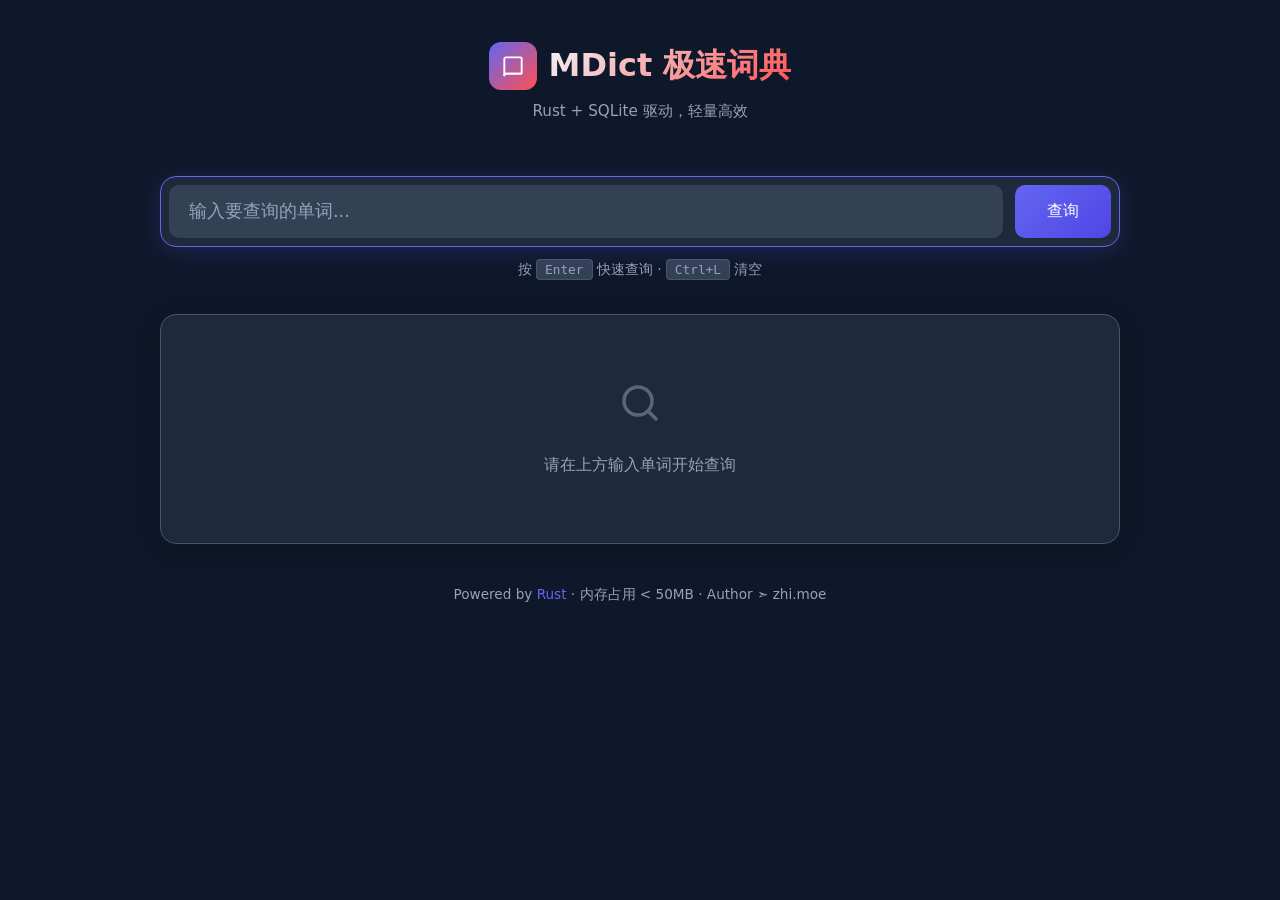
==== crates/mdict-server/resources/static/index.html @ 5cdb529f "refactor: 拆分 workspace，抽离平台无关核心 crate mdict-core - 新增 crates/mdict-core（lib）：mdict 解析、indexing 索引、no" ====
<!DOCTYPE html>
<html lang="zh-CN">
<head>
    <meta charset="UTF-8"/>
    <meta name="viewport" content="width=device-width, initial-scale=1.0"/>
    <meta name="description" content="MDX 极速词典 - Rust + SQLite 驱动，极致轻量高效"/>
    <meta name="theme-color" content="#0f172a"/>
    <script src="jquery.min.js"></script>
    <script src="index.js"></script>
    <link rel="stylesheet" type="text/css" href="index.css"/>
    <link rel="stylesheet" type="text/css" href="lm6.css"/>
    <title>MDict 极速词典</title>
</head>
<body>
    <!-- SVG 图标精灵：用 <use href="#icon-xxx"/> 引用，避免 emoji 跨平台渲染差异 -->
    <svg xmlns="http://www.w3.org/2000/svg" style="display:none" aria-hidden="true">
        <symbol id="icon-book" viewBox="0 0 24 24" fill="none" stroke="currentColor" stroke-width="1.75" stroke-linecap="round" stroke-linejoin="round"><path d="M4 5.5A1.5 1.5 0 0 1 5.5 4H19a1 1 0 0 1 1 1v13a1 1 0 0 1-1 1H5.5A1.5 1.5 0 0 0 4 20.5z"/><path d="M4 20.5A1.5 1.5 0 0 1 5.5 19H20"/></symbol>
        <symbol id="icon-search" viewBox="0 0 24 24" fill="none" stroke="currentColor" stroke-width="1.75" stroke-linecap="round" stroke-linejoin="round"><circle cx="11" cy="11" r="7"/><path d="m20 20-3.5-3.5"/></symbol>
        <symbol id="icon-link" viewBox="0 0 24 24" fill="none" stroke="currentColor" stroke-width="1.75" stroke-linecap="round" stroke-linejoin="round"><path d="M10 13a5 5 0 0 0 7 0l2-2a5 5 0 0 0-7-7l-1 1"/><path d="M14 11a5 5 0 0 0-7 0l-2 2a5 5 0 0 0 7 7l1-1"/></symbol>
        <symbol id="icon-x-circle" viewBox="0 0 24 24" fill="none" stroke="currentColor" stroke-width="1.75" stroke-linecap="round" stroke-linejoin="round"><circle cx="12" cy="12" r="9"/><path d="m9 9 6 6"/><path d="m15 9-6 6"/></symbol>
        <symbol id="icon-clock" viewBox="0 0 24 24" fill="none" stroke="currentColor" stroke-width="1.75" stroke-linecap="round" stroke-linejoin="round"><circle cx="12" cy="12" r="9"/><path d="M12 8v4l2.5 2"/></symbol>
        <symbol id="icon-filter" viewBox="0 0 24 24" fill="none" stroke="currentColor" stroke-width="1.75" stroke-linecap="round" stroke-linejoin="round"><path d="M3 5h18l-7 8v5l-4 2v-7z"/></symbol>
        <symbol id="icon-check" viewBox="0 0 24 24" fill="none" stroke="currentColor" stroke-width="2" stroke-linecap="round" stroke-linejoin="round"><path d="m20 6-11 11-5-5"/></symbol>
    </svg>

    <div class="container">
        <header>
            <div class="logo">
                <div class="logo-icon"><svg class="icon"><use href="#icon-book"/></svg></div>
                <h1>MDict 极速词典</h1>
            </div>
            <p class="subtitle">Rust + SQLite 驱动，轻量高效</p>
        </header>

        <div class="search-container">
            <div class="search-box" id="search-wrapper">
                <input
                    type="text"
                    id="word"
                    name="word"
                    class="search-input"
                    placeholder="输入要查询的单词..."
                    autocomplete="off"
                />
                <button id="lucky-btn" class="search-btn">查询</button>
                <ul id="suggestions"></ul>
            </div>
            <p class="hint">按 <kbd>Enter</kbd> 快速查询 · <kbd>Ctrl+L</kbd> 清空</p>
        </div>

        <div class="result-card">
            <button id="share-btn" class="share-btn" title="复制分享链接" style="display: none;"><svg class="icon"><use href="#icon-link"/></svg> 分享</button>
            <div id="mdx-resp" class="lm6">
                <div class="empty-state">
                    <div class="empty-state-icon"><svg class="icon"><use href="#icon-search"/></svg></div>
                    <p>请在上方输入单词开始查询</p>
                </div>
            </div>
        </div>

        <footer>
            <p>Powered by <span>Rust</span> · 内存占用 &lt; 50MB · Author ➣ zhi.moe</p>
        </footer>
    </div>
</body>
</html>
---- crates/mdict-server/resources/static/index.css ----
/* MDX 极速词典 - 暗色主题 */

:root {
    --primary: #6366f1;
    --primary-dark: #4f46e5;
    --bg: #0f172a;
    --bg-card: #1e293b;
    --bg-input: #334155;
    --text: #f1f5f9;
    --text-muted: #94a3b8;
    --border: #475569;
    --accent: #ff5050;
}

* {
    margin: 0;
    padding: 0;
    box-sizing: border-box;
}

/* 内联 SVG 图标基线样式 */
.icon {
    display: inline-block;
    width: 1.2em;
    height: 1.2em;
    vertical-align: -0.15em;
    fill: none;
    stroke: currentColor;
    stroke-width: 1.75;
    stroke-linecap: round;
    stroke-linejoin: round;
    pointer-events: none;
}

body {
    font-family: -apple-system, BlinkMacSystemFont, 'PingFang SC', 'Hiragino Sans GB', 'Microsoft YaHei', 'Noto Sans SC', system-ui, sans-serif;
    background: var(--bg);
    color: var(--text);
    min-height: 100vh;
    line-height: 1.6;
}

.container {
    max-width: 1000px;
    margin: 0 auto;
    padding: 40px 20px;
}

/* Header */
header {
    text-align: center;
    margin-bottom: 40px;
}

.logo {
    display: inline-flex;
    align-items: center;
    gap: 12px;
    margin-bottom: 8px;
}

.logo-icon {
    width: 48px;
    height: 48px;
    background: linear-gradient(135deg, var(--primary), var(--accent));
    border-radius: 12px;
    display: flex;
    align-items: center;
    justify-content: center;
    color: #fff;
}

.logo-icon .icon {
    width: 26px;
    height: 26px;
}

h1 {
    font-size: 2rem;
    font-weight: 600;
    background: linear-gradient(135deg, var(--text), var(--accent));
    -webkit-background-clip: text;
    -webkit-text-fill-color: transparent;
    background-clip: text;
}

.subtitle {
    color: var(--text-muted);
    font-size: 0.95rem;
}

/* Search Box */
.search-container {
    position: sticky;
    top: 0;
    z-index: 50;
    background: var(--bg);
    padding: 12px 0 6px;
    margin-bottom: 28px;
}

.search-box {
    display: flex;
    gap: 12px;
    background: var(--bg-card);
    padding: 8px;
    border-radius: 16px;
    border: 1px solid var(--border);
    box-shadow: 0 4px 24px rgba(0, 0, 0, 0.3);
    transition: border-color 0.2s, box-shadow 0.2s;
    position: relative;
    flex-wrap: wrap;
}

.search-box:focus-within {
    border-color: var(--primary);
    box-shadow: 0 4px 24px rgba(99, 102, 241, 0.2);
}

.search-input {
    flex: 1;
    min-width: 200px;
    background: var(--bg-input);
    border: none;
    padding: 16px 20px;
    font-size: 1.1rem;
    color: var(--text);
    border-radius: 10px;
    outline: none;
    font-family: inherit;
}

.search-input::placeholder {
    color: var(--text-muted);
}

.search-btn {
    background: linear-gradient(135deg, var(--primary), var(--primary-dark));
    color: white;
    border: none;
    padding: 16px 32px;
    font-size: 1rem;
    font-weight: 500;
    border-radius: 10px;
    cursor: pointer;
    transition: transform 0.15s, box-shadow 0.15s;
    font-family: inherit;
}

.search-btn:hover {
    transform: translateY(-2px);
    box-shadow: 0 4px 16px rgba(99, 102, 241, 0.4);
}

.search-btn:active {
    transform: translateY(0);
}

/* Keyboard hint */
.hint {
    text-align: center;
    color: var(--text-muted);
    font-size: 0.85rem;
    margin-top: 12px;
}

kbd {
    background: var(--bg-input);
    padding: 2px 8px;
    border-radius: 4px;
    font-size: 0.8rem;
    border: 1px solid var(--border);
}

/* Suggestions Dropdown */
#suggestions {
    position: absolute;
    top: 100%;
    left: 8px;
    right: 8px;
    margin: 8px 0 0 0;
    padding: 8px 0;
    list-style: none;
    background: var(--bg-card);
    border: 1px solid var(--border);
    border-radius: 12px;
    box-shadow: 0 8px 32px rgba(0, 0, 0, 0.4);
    max-height: 300px;
    overflow-y: auto;
    z-index: 1000;
    display: none;
}

#suggestions li {
    padding: 12px 20px;
    cursor: pointer;
    font-size: 0.95rem;
    color: var(--text);
    transition: background 0.15s, color 0.15s;
    border-left: 3px solid transparent;
}

#suggestions li:hover,
#suggestions li.selected {
    background: var(--bg-input);
    color: var(--accent);
    border-left-color: var(--primary);
}

/* Custom Scrollbar */
#suggestions::-webkit-scrollbar {
    width: 6px;
}

#suggestions::-webkit-scrollbar-track {
    background: var(--bg-card);
}

#suggestions::-webkit-scrollbar-thumb {
    background: var(--border);
    border-radius: 3px;
}

/* Result Card */
.result-card {
    position: relative;
    background: var(--bg-card);
    border-radius: 16px;
    border: 1px solid var(--border);
    overflow: hidden;
    box-shadow: 0 4px 24px rgba(0, 0, 0, 0.2);
}

.share-btn {
    position: absolute;
    top: 12px;
    right: 12px;
    z-index: 10;
    background: rgba(30, 41, 59, 0.85);
    border: 1px solid var(--border);
    color: var(--text-muted);
    padding: 6px 14px;
    border-radius: 8px;
    font-size: 0.85rem;
    cursor: pointer;
    transition: all 0.15s;
    font-family: inherit;
    backdrop-filter: blur(8px);
    -webkit-backdrop-filter: blur(8px);
}

.share-btn .icon {
    width: 14px;
    height: 14px;
    vertical-align: -2px;
    margin-right: 4px;
}

.share-btn:hover {
    background: var(--bg-input);
    color: var(--accent);
    border-color: var(--accent);
}

#mdx-resp {
    padding: 24px;
    min-height: 200px;
    font-size: 1rem;
    line-height: 1.8;
}

/* =============================================
   Aggregated Dictionary Cards
   ============================================= */
#mdx-resp .mdict-aggregate {
    display: flex;
    flex-direction: column;
    gap: 14px;
}

#mdx-resp .mdict-aggregate-meta {
    display: flex;
    align-items: center;
    flex-wrap: wrap;
    gap: 8px;
    color: var(--text-muted);
    font-size: 0.95rem;
    margin-bottom: 2px;
    position: sticky;
    top: 64px;
    z-index: 40;
    background: var(--bg-card);
    padding: 8px 0;
    border-radius: 8px;
}

#mdx-resp .mdict-agg-hit {
    padding: 2px 10px;
    border-radius: 999px;
    border: 1px solid rgba(99, 102, 241, 0.45);
    background: rgba(99, 102, 241, 0.14);
    color: #c7d2fe;
}

#mdx-resp .mdict-agg-dot {
    opacity: 0.6;
}

#mdx-resp .mdict-agg-label {
    color: var(--text-muted);
}

#mdx-resp .mdict-query-word {
    color: #ffb4b4;
    background: rgba(255, 80, 80, 0.22);
    border: 1px solid rgba(255, 80, 80, 0.3);
    padding: 1px 8px;
    border-radius: 8px;
}

#mdx-resp .mdict-dict-section {
    border: 1px solid rgba(148, 163, 184, 0.32);
    border-radius: 14px;
    background: linear-gradient(180deg, rgba(30, 41, 59, 0.92), rgba(15, 23, 42, 0.9));
    box-shadow: 0 8px 28px rgba(2, 6, 23, 0.35);
    overflow: hidden;
    transition: transform 0.16s ease, box-shadow 0.16s ease, border-color 0.16s ease;
}

#mdx-resp .mdict-dict-section:hover {
    transform: translateY(-1px);
    border-color: rgba(99, 102, 241, 0.46);
    box-shadow: 0 12px 30px rgba(2, 6, 23, 0.42);
}

#mdx-resp .mdict-dict-head {
    display: flex;
    align-items: center;
    justify-content: space-between;
    gap: 10px;
    padding: 12px 14px;
    border-bottom: 1px solid rgba(148, 163, 184, 0.25);
    background: linear-gradient(135deg, rgba(51, 65, 85, 0.8), rgba(30, 41, 59, 0.7));
    cursor: pointer;
    user-select: none;
    transition: background 0.15s;
}

#mdx-resp .mdict-dict-head:hover {
    background: linear-gradient(135deg, rgba(61, 75, 95, 0.85), rgba(40, 51, 69, 0.75));
}

#mdx-resp .mdict-dict-title {
    display: inline-flex;
    align-items: center;
    gap: 10px;
    min-width: 0;
}

#mdx-resp .mdict-dict-index {
    width: 24px;
    height: 24px;
    border-radius: 50%;
    display: inline-flex;
    align-items: center;
    justify-content: center;
    font-size: 0.78rem;
    font-weight: 700;
    color: #c7d2fe;
    background: rgba(99, 102, 241, 0.24);
    border: 1px solid rgba(99, 102, 241, 0.45);
    flex-shrink: 0;
}

#mdx-resp .mdict-dict-name {
    font-size: 1.02rem;
    font-weight: 600;
    color: #f8fafc;
    white-space: nowrap;
    overflow: hidden;
    text-overflow: ellipsis;
}

#mdx-resp .mdict-dict-id {
    display: none; /* 调试信息，默认隐藏；?debug 时通过 .show-dict-id 重新打开 */
    font-size: 0.76rem;
    color: #94a3b8;
    font-family: ui-monospace, SFMono-Regular, Menlo, Monaco, Consolas, "Liberation Mono", monospace;
    letter-spacing: 0.01em;
    user-select: text;
    background: rgba(15, 23, 42, 0.45);
    border: 1px solid rgba(148, 163, 184, 0.25);
    border-radius: 999px;
    padding: 2px 8px;
}

#mdx-resp.show-dict-id .mdict-dict-id {
    display: inline-block;
}

#mdx-resp .mdict-dict-body {
    padding: 12px 14px;
    max-height: 20000px;
    overflow: hidden;
    opacity: 1;
    transition: max-height 0.35s ease, opacity 0.2s ease, padding 0.25s ease;
}

/* Collapse/expand toggle arrow */
#mdx-resp .mdict-dict-toggle {
    width: 20px;
    height: 20px;
    display: inline-flex;
    align-items: center;
    justify-content: center;
    flex-shrink: 0;
    font-size: 0.7rem;
    color: #94a3b8;
    transition: transform 0.2s ease;
    margin-left: auto;
}

/* Collapsed state */
#mdx-resp .mdict-dict-section.collapsed .mdict-dict-body {
    max-height: 0;
    opacity: 0;
    padding-top: 0;
    padding-bottom: 0;
    pointer-events: none;
}

#mdx-resp .mdict-dict-section.collapsed .mdict-dict-head {
    border-bottom-color: transparent;
}

#mdx-resp .mdict-dict-section.collapsed .mdict-dict-toggle {
    transform: rotate(-90deg);
}

/* =============================================
   Dictionary Navigation Bar
   ============================================= */
#mdx-resp .mdict-dict-nav {
    display: flex;
    flex-wrap: wrap;
    gap: 6px;
    margin-left: auto;
}

#mdx-resp .mdict-dict-nav-pill {
    padding: 2px 10px;
    border-radius: 999px;
    border: 1px solid var(--border);
    background: transparent;
    color: var(--text-muted);
    font-size: 0.8rem;
    cursor: pointer;
    transition: all 0.15s;
    white-space: nowrap;
}

#mdx-resp .mdict-dict-nav-pill:hover {
    border-color: var(--primary);
    color: var(--primary);
    background: rgba(99, 102, 241, 0.1);
}

#mdx-resp .mdict-dict-nav-pill.active {
    border-color: var(--primary);
    color: #c7d2fe;
    background: rgba(99, 102, 241, 0.22);
}

/* Expand all / Collapse all button */
#mdx-resp .mdict-toggle-all {
    padding: 2px 10px;
    border-radius: 999px;
    border: 1px solid var(--border);
    background: transparent;
    color: var(--text-muted);
    font-size: 0.8rem;
    cursor: pointer;
    transition: all 0.15s;
    white-space: nowrap;
    margin-left: 4px;
}

#mdx-resp .mdict-toggle-all:hover {
    border-color: var(--accent);
    color: var(--accent);
}

/* Empty state */
.empty-state {
    text-align: center;
    color: var(--text-muted);
    padding: 40px 20px;
}

.empty-state-icon {
    margin-bottom: 16px;
    opacity: 0.5;
}

.empty-state-icon .icon {
    width: 48px;
    height: 48px;
}

/* =============================================
   Dictionary Filter Panel
   ============================================= */
.dict-filter-panel {
    position: relative;
    margin-top: 10px;
    text-align: right;
}

.dict-filter-toggle {
    background: transparent;
    border: 1px solid var(--border);
    color: var(--text-muted);
    border-radius: 999px;
    padding: 4px 14px;
    font-size: 0.82rem;
    cursor: pointer;
    transition: all 0.15s;
}

.dict-filter-toggle .icon,
.history-header .icon {
    width: 14px;
    height: 14px;
    vertical-align: -2px;
    margin-right: 4px;
}

.dict-filter-toggle:hover {
    border-color: var(--primary);
    color: var(--primary);
}

/* Filter active state — accent glow when filter is applied */
.dict-filter-toggle.dict-filter-active {
    border-color: var(--primary);
    color: var(--primary);
    background: rgba(99, 102, 241, 0.12);
    box-shadow: 0 0 8px rgba(99, 102, 241, 0.2);
}

.dict-filter-body {
    position: absolute;
    right: 0;
    top: calc(100% + 6px);
    background: var(--bg-card);
    border: 1px solid var(--border);
    border-radius: 10px;
    padding: 10px 14px;
    min-width: 200px;
    max-width: 320px;
    max-height: 300px;
    overflow-y: auto;
    z-index: 100;
    box-shadow: 0 4px 20px rgba(0, 0, 0, 0.4);
    text-align: left;
}

.dict-filter-ctrl {
    display: flex;
    gap: 8px;
    margin-bottom: 8px;
    padding-bottom: 8px;
    border-bottom: 1px solid var(--border);
}

.dict-filter-ctrl-btn {
    background: transparent;
    border: 1px solid var(--border);
    color: var(--text-muted);
    border-radius: 6px;
    padding: 2px 10px;
    font-size: 0.78rem;
    cursor: pointer;
    transition: all 0.15s;
}

.dict-filter-ctrl-btn:hover {
    border-color: var(--primary);
    color: var(--primary);
}

.dict-filter-item {
    display: flex;
    align-items: center;
    gap: 8px;
    padding: 4px 0;
    font-size: 0.85rem;
    color: var(--text);
    cursor: pointer;
    white-space: nowrap;
    overflow: hidden;
    text-overflow: ellipsis;
}

.dict-filter-item input[type="checkbox"] {
    accent-color: var(--primary);
    width: 15px;
    height: 15px;
    flex-shrink: 0;
    cursor: pointer;
}

/* Footer */
footer {
    text-align: center;
    margin-top: 40px;
    color: var(--text-muted);
    font-size: 0.85rem;
}

footer span {
    color: var(--primary);
}

/* Responsive */
@media (max-width: 600px) {
    .search-box {
        flex-direction: column;
    }

    .search-btn {
        width: 100%;
    }

    h1 {
        font-size: 1.5rem;
    }

    .container {
        padding: 20px 15px;
    }

    #mdx-resp .mdict-dict-head {
        align-items: flex-start;
        flex-direction: column;
    }

    #mdx-resp .mdict-dict-head .mdict-dict-toggle {
        position: absolute;
        top: 12px;
        right: 12px;
    }

    #mdx-resp .mdict-dict-head {
        position: relative;
    }

    #mdx-resp .mdict-dict-id {
        font-size: 0.72rem;
    }

    #mdx-resp .mdict-dict-nav {
        gap: 4px;
        overflow-x: auto;
        flex-wrap: nowrap;
        -webkit-overflow-scrolling: touch;
        scrollbar-width: none;
    }

    #mdx-resp .mdict-dict-nav::-webkit-scrollbar {
        display: none;
    }

    .dict-filter-body {
        left: 0;
        right: 0;
        max-width: none;
    }
}

/* =============================================
   Dictionary Content Styles (Dark Theme)
   ============================================= */

/* Override lm6.css styles for dark theme */
#mdx-resp .entry {
    color: var(--text);
}

#mdx-resp .hyphenation {
    color: var(--accent);
}

#mdx-resp .pron {
    color: #7dd3fc;
}

#mdx-resp .pos {
    color: #a78bfa;
}

#mdx-resp .sensenum {
    color: #f87171;
}

#mdx-resp .def {
    color: var(--text);
}

#mdx-resp .defcn {
    color: #67e8f9;
}

#mdx-resp .example {
    color: var(--text-muted);
}

#mdx-resp .example exaen {
    color: #38bdf8;
}

#mdx-resp .gram {
    color: #fb923c;
}

#mdx-resp .etymsense {
    color: #34d399;
}

#mdx-resp .colloc {
    color: #60a5fa;
}

#mdx-resp .lexunit {
    color: #818cf8;
}

#mdx-resp .registerlab {
    color: #f472b6;
}

#mdx-resp .heading {
    color: var(--text);
    background: var(--bg-input);
}

#mdx-resp .collobox,
#mdx-resp .thesbox,
#mdx-resp .usagebox,
#mdx-resp .grambox,
#mdx-resp .f2nbox {
    background: var(--bg-input);
    border-color: var(--border);
}

#mdx-resp .section {
    background: var(--bg-card);
}

#mdx-resp a {
    color: var(--primary);
}

#mdx-resp a:hover {
    color: var(--accent);
}

/* Verb tables */
#mdx-resp .verbtable td {
    color: var(--text);
    border-color: var(--border);
}

/* Links and cross-references */
#mdx-resp .syn,
#mdx-resp .opp,
#mdx-resp .relatedwd,
#mdx-resp .reflex {
    color: #7dd3fc;
}

/* Speaker icons */
#mdx-resp img[src*="spkr"] {
    filter: brightness(1.5);
}

/* =============================================
   Loading Animation
   ============================================= */
.loading-state {
    display: flex;
    flex-direction: column;
    align-items: center;
    justify-content: center;
    padding: 60px 20px;
    color: var(--text-muted);
}

.loading-spinner {
    width: 40px;
    height: 40px;
    border: 4px solid var(--border);
    border-top-color: var(--primary);
    border-radius: 50%;
    animation: spin 0.8s linear infinite;
    margin-bottom: 16px;
}

@keyframes spin {
    to {
        transform: rotate(360deg);
    }
}

.loading-state p {
    font-size: 0.95rem;
}

/* Error State */
.error-state {
    color: #f87171;
}

.error-state .empty-state-icon {
    opacity: 0.7;
}

/* =============================================
   History Dropdown
   ============================================= */
.history-dropdown {
    position: absolute;
    top: 100%;
    left: 8px;
    right: 8px;
    margin: 8px 0 0 0;
    background: var(--bg-card);
    border: 1px solid var(--border);
    border-radius: 12px;
    box-shadow: 0 8px 32px rgba(0, 0, 0, 0.4);
    z-index: 1000;
    overflow: hidden;
}

.history-header {
    display: flex;
    justify-content: space-between;
    align-items: center;
    padding: 12px 16px;
    border-bottom: 1px solid var(--border);
    font-size: 0.85rem;
    color: var(--text-muted);
}

.clear-history-btn {
    background: transparent;
    border: 1px solid var(--border);
    color: var(--text-muted);
    padding: 4px 12px;
    border-radius: 6px;
    font-size: 0.75rem;
    cursor: pointer;
    transition: all 0.15s;
}

.clear-history-btn:hover {
    background: var(--bg-input);
    color: var(--text);
    border-color: var(--primary);
}

#history-list {
    list-style: none;
    padding: 8px 0;
    margin: 0;
    max-height: 240px;
    overflow-y: auto;
}

#history-list li {
    padding: 10px 16px;
    cursor: pointer;
    font-size: 0.9rem;
    color: var(--text);
    transition: background 0.15s;
    border-left: 3px solid transparent;
}

#history-list li:hover {
    background: var(--bg-input);
    border-left-color: var(--accent);
    color: var(--accent);
}

/* =============================================
   Search Highlighting
   ============================================= */
.search-highlight {
    background: rgba(255, 80, 80, 0.25);
    color: var(--accent);
    padding: 1px 5px;
    border-radius: 3px;
    font-weight: 600;
}

/* Suggestion item highlight */
#suggestions li strong {
    color: var(--accent);
}

/* =============================================
   Mobile Adjustments
   ============================================= */
@media (max-width: 600px) {
    .history-dropdown {
        left: 0;
        right: 0;
    }
}

/* =============================================
   First-visit Collapse Hint
   ============================================= */
.mdict-collapse-hint {
    text-align: center;
    padding: 8px 16px;
    font-size: 0.85rem;
    color: var(--text-muted);
    background: rgba(99, 102, 241, 0.08);
    border: 1px solid rgba(99, 102, 241, 0.2);
    border-radius: 8px;
    margin-bottom: 8px;
    animation: hintFadeIn 0.4s ease;
    transition: opacity 0.5s ease;
}

.mdict-collapse-hint.fade-out {
    opacity: 0;
}

@keyframes hintFadeIn {
    from { opacity: 0; transform: translateY(-8px); }
    to   { opacity: 1; transform: translateY(0); }
}
---- crates/mdict-server/resources/static/lm6.css ----
* {
  word-wrap: break-word !important
}

.entry {
  line-height: 150%;
  display: block;
  color: #555555
}

a {
  font-weight: bold;
  font-size: 100%;
  text-transform: lowercase;
  color: #ff5050;
  text-decoration: none
}

a:hover {
  text-decoration: underline
}

.abbr {
  font-weight: bold
}

.ac,
.ac {
  padding-left: 2px;
  padding-right: 2px;
  border-radius: 2px 2px 2px 2px;
  border-style: solid;
  border-width: 1px;
  font-variant: small-caps;
  font-size: 80%;
  font-weight: bold;
  color: #045fb4
}

.amequiv {
  font-weight: bold
}

.brequiv {
  font-weight: bold
}

.collo {
  font-weight: bold
}

.colloexa {
  display: block
}

.colloinexa {
  font-style: normal;
  font-weight: bold
}

.comp {
  font-weight: bold
}

.deriv {
  font-weight: bold;
  color: #045fb4
}

.errorbox {
  display: block
}

.etymsense {
  display: block
}

.etymrefhwd {
  font-style: italic
}

.etymrefhom {
  font-size: 80%;
  vertical-align: super;
  font-style: normal
}

.etymorigin {
  font-style: italic
}

.etymtran {
  font-weight: bold
}

.etymbox {
  margin-top: 0.2em;
  display: inline;
}

.example {
  /* 原始样式保留 */
  font-style: italic;
  /* 斜体显示 */
  display: block;
  /* 块级显示 */
  color: blue;
  /* 蓝色文字 */
  margin-left: 10px;
  /* 左侧外边距 */
  font-weight: normal;
  /* 正常字重 */
  /* 新增优化 */
  background-color: #334155 !important;
  /* 浅蓝色背景提升可读性 */
  padding: 8px 12px !important;
  /* 增加内边距使例句更突出 */
  border-left: 3px solid #4dabf7 !important;
  /* 左侧蓝色标识条作为视觉引导 */
  margin: 10px 0 !important;
  /* 优化外边距分隔不同例句 */
  border-radius: 0 6px 6px 0 !important;
  /* 右侧圆角创造现代感 */
}

.freq,
.freq {
  padding-left: 2px;
  padding-right: 2px;
  border-radius: 2px 2px 2px 2px;
  border-style: solid;
  border-width: 1px;
  font-variant: small-caps;
  font-size: 80%;
  font-weight: bold;
  color: #800080
}

.level {
  color: #045fb4;
  font-size: 100%
}

.fullform {
  font-weight: bold
}

.geo,
span.geo {
  font-weight: normal;
  font-style: italic;
  color: purple
}

.gloss,
.collgloss {
  font-weight: normal;
  font-style: normal;
  color: #555555
}

.gram {
  color: rgba(46, 90, 90, 0.9)
}

.hintbold {
  font-weight: bold
}

.hintitalic {
  font-style: italic
}

.homnum {
  vertical-align: super;
  font-size: 8pt;
  color: #ff5050;
  font-weight: bold
}

.hwd {
  display: none
}

.hyphenation {
  font-weight: bold;
  font-size: 150%;
  color: #ff5050
}

.frequent {
  color: #ff5050
}

.lexunit {
  font-weight: bold
}

.lexvar {
  font-weight: bold
}

.linkword {
  font-style: italic
}

object {
  font-weight: normal
}

.opp {
  font-weight: bold;
  color: #800080
}

.orthvar {
  font-weight: bold;
  font-size: 120%;
  color: #ff5050
}

.pastpart {
  font-weight: bold
}

.pasttense {
  font-weight: bold
}

.phrvbentry {
  /* 原始样式保留 */
  display: block;
  /* 块级显示 */
  margin: 5px 1px;
  /* 外边距 */
  padding: 5px;
  /* 内边距 */
  border-radius: 10px;
  /* 圆角 */
  border-style: solid;
  /* 实线边框 */
  border-width: 1px;
  /* 边框宽度 */
  border-color: blue;
  /* 蓝色边框 */
  /* 新增优化 */
  background-color: #f8f9fa !important;
  /* 与义项一致的浅灰色背景 */
  border: 1px solid #e0e0e0 !important;
  /* 统一为柔和的浅灰色边框 */
  padding: 12px !important;
  /* 增加内边距 */
  margin: 15px 0 !important;
  /* 增加外边距 */
  box-shadow: 0 2px 4px rgba(0, 0, 0, 0.05) !important;
  /* 相同阴影效果 */
}

.phrvbhwd {
  font-weight: bold;
  font-size: 120%;
  color: #ff5050;
}

.pluralform {
  font-weight: bold
}

.pos {
  font-style: italic;
  color: darkred;
  font-weight: normal
}

.prespart {
  font-weight: bold
}

.propform {
  font-weight: bold;
  display: inline
}

.propform:before {
  content: "";
  display: block
}

.propformprep {
  font-weight: bold;
  display: inline
}

.propformprep:before {
  content: "";
  display: block
}

.ptandpp {
  font-weight: bold
}

.refhomnum {
  vertical-align: super;
  font-size: 60%
}

.refhwd {
  font-weight: bold;
  font-size: 100%;
  text-transform: lowercase;
  color: #ff5050
}

.refsensenum {
  font-size: 90%
}

.reflex {
  font-weight: bold
}

.registerlab {
  font-style: italic;
  color: purple
}

.relatedwd {
  font-weight: bold
}

.runon {
  display: block;
  margin-top: 2px
}

.sense {
  /* 原始样式保留 */
  display: block;
  /* 块级显示 */
  margin: 5px 1px;
  /* 外边距 */
  padding: 5px;
  /* 内边距 */
  border-radius: 10px;
  /* 圆角 */
  border-style: solid;
  /* 实线边框 */
  border-width: 1px;
  /* 边框宽度 */
  border-color: Gray;
  /* 灰色边框 */
  /* 新增优化 */
  background-color: #1e293b !important;
  /* 浅灰色背景提升可读性 */
  border: 1px solid #475569 !important;
  /* 更柔和的浅灰色边框 */
  padding: 12px !important;
  /* 增加内边距使内容更宽松 */
  margin: 15px 0 !important;
  /* 增加外边距分隔不同义项 */
  box-shadow: 0 2px 4px rgba(0, 0, 0, 0.05) !important;
  /* 添加微妙阴影增强层次感 */
}

.signpost {
  color: white !important;
  /* 白色文字保证高对比度 */
  background-color: #045fb4 !important;
  /* 保持品牌深蓝色 */

  /* 比正文大10% */
  padding: 2px 4px !important;
  /* 舒适的内边距 */
  line-height: 1.25 !important;
  /* 宽松的行高 */

  /* 优化间距和垂直位置 */
  margin: -2px 8px 0 0 !important;
  /* 上移2px，消除下垂 */
  border-radius: 4px !important;
  /* 柔和的圆角 */

  /* 增强可读性 */
  font-weight: 600 !important;
  /* 加粗字体 */
  letter-spacing: 0.5px !important;
  /* 轻微字间距 */
  text-shadow: 0 1px 1px rgba(0, 0, 0, 0.2) !important;
  /* 文字阴影增强对比 */

  /* 关键改进：垂直对齐 */
  display: inline-block !important;
  vertical-align: middle !important;
  /* 改为垂直居中 */
  position: relative;
  /* 相对定位便于微调 */
  top: -1px !important;
  /* 再上移1像素微调 */
}

.spokensect {
  border-top: solid;
  border-bottom: solid;
  border-width: 2px;
  display: block;
  margin-bottom: 1px;
  clear: both;
  margin-top: 1px;
  border-color: #045fb4;
  padding: 3px
}

.spokensecthead {
  display: block;
  color: #045fb4;
  font-weight: bold
}

.pronstrong {
  font-style: italic
}

.subsense {
  display: block
}

.superl {
  font-weight: bold
}

.syn {
  font-weight: bold;
  color: #800080
}

.t3perssing {
  font-weight: bold
}

span.neutral {
  font-style: normal;
  font-weight: normal;
  font-variant: normal;
  color: #555555;
  text-decoration: none
}

.cross {
  color: red;
  font-weight: bold
}

span.italic {
  color: #555555;
  font-style: italic;
  font-weight: normal
}

.badexa {
  text-decoration: line-through;
  font-style: italic
}

.hint .expl {
  display: inline
}

span.infllab {
  font-style: italic;
  font-weight: normal
}

span.warning {
  font-style: normal;
  font-weight: bold;
  color: red
}

span.sensenum {
  text-align: center;
  margin-top: 0em;
  margin-right: 0.5em;
  margin-left: 0em;
  background-color: darkred;
  font-weight: normal;
  color: #fff;
  font-size: 88%;
  border-radius: 2em;
  padding: 0 .35em;
}

span.synopp {
  padding-left: 3px;
  padding-right: 3px;
  border-radius: 2px 2px 2px 2px;
  border-style: solid;
  border-width: 1px;
  font-variant: small-caps;
  font-size: 80%;
  font-weight: normal;
  color: #800080
}

.subheading,
.secheading {
  display: block;
  font-weight: bold;
  font-weight: bold;
  color: white;
  background-color: rgba(4, 95, 180, 0.7);
  margin-left: -3px;
  margin-right: -3px;
  font-variant: small-caps;
  padding-left: 3px
}

.collocate,
.exponent {
  display: block;
  margin-top: 5px
}

.collocate.inline {
  display: inline
}

.expl {
  display: block;
  padding: 0 3px
}

.colloc {
  font-weight: bold
}

.exp {
  font-weight: bold
}

.expr {
  font-weight: bold
}

.colloc.key {
  color: #045fb4
}

span.keycollo {
  font-weight: bold;
  color: #045fb4
}

.thespropform {
  font-weight: bold
}

.goodcollo {
  font-weight: bold
}

.badcollo {
  text-decoration: line-through
}

.defbold {
  font-weight: bold
}

.thesref.newline {
  display: block
}

.heading.newline {
  display: block
}

.thesref span.thesaurus {
  color: #800080;
  font-variant: small-caps
}

.thesref .refhwd,
.thesref .refhomnum {
  color: #800080;
  font-weight: bold
}

i {
  font-style: italic
}

.imgholder {
  cursor: pointer;
  display: block;
  margin-bottom: 1px;
  padding: 2px;
  clear: both
}

.imgholder img {
  max-height: 4em
}

.buttons {
  display: block
}

.popup-button {
  background-color: #045fb4;
  border-radius: 2px;
  border: 1px solid #045fb4;
  color: #ffffff;
  text-transform: uppercase;
  font-size: 70%;
  padding: 2px 3px;
  text-decoration: none
}

.popup-button-hover {
  background-color: rgba(4, 134, 251, 0.3);
  cursor: pointer
}

.popverbs {
  display: block;
  color: white;
  font-weight: bold;
  background-color: #ec008d;
  padding-left: 3px;
  margin-bottom: 5px
}

.verbtable .lemma {
  color: #ec008d;
  font-size: 120%;
  font-weight: bold
}

.verbtable table {
  border-collapse: separate;
  border-spacing: 1px;
  margin-top: 10px
}

.verbtable td {
  padding: 0 2px 0 2px;
  border-style: solid;
  border-width: 1px;
  border-color: #d2d2d2
}

.header {
  font-weight: bold;
  font-variant: small-caps
}

.verbtable td.col1 {
  font-weight: bold
}

.verbtable td.col2 {
  font-style: normal
}

.verbtable .geo {
  font-style: italic;
  color: #555;
  font-size: 100%;
  font-weight: normal
}

.verbtable .aux {
  font-weight: normal
}

.verbtable .verb_form {
  color: #ec008d;
  font-weight: bold
}

.collocations .last {
  margin-bottom: 2px
}

.collocations .colloc {
  display: inline-block;
  font-weight: bold;
  margin-left: -2px
}

.collobox,
.thesbox,
.usagebox,
.grambox,
.f2nbox {
  border-radius: 0px 0px 0px 0px;
  border-style: solid;
  border-width: 1px;
  display: block;
  margin-bottom: 1ex;
  clear: both;
  margin-top: 1ex
}

.collobox .heading {
  color: white;
  display: block;
  background-color: #045fb4;
  font-weight: bold;
  line-height: 100%;
  padding: 3px
}

.thesbox .heading {
  color: white;
  display: block;
  background-color: #800080;
  font-weight: bold;
  line-height: 100%;
  padding: 3px
}

.usagebox .heading {
  color: white;
  display: block;
  background-color: #8080c0;
  font-weight: bold;
  line-height: 100%;
  padding: 3px
}

.grambox .heading {
  color: white;
  display: block;
  background-color: #408080;
  font-weight: bold;
  line-height: 100%;
  padding: 3px
}

.f2nbox .heading {
  color: white;
  display: block;
  background-color: #008040;
  font-weight: bold;
  line-height: 100%;
  padding: 3px
}

.section {
  display: block;
  padding: 0 3px
}

.last {
  border-bottom-left-radius: 9px;
  border-bottom-right-radius: 9px
}

.f2nbox {
  background-color: rgba(0, 128, 64, 0.1);
  border: 1px solid #008040
}

.thesbox {
  background-color: rgba(101, 45, 145, 0.1);
  border: 1px solid #652d91
}

.thesbox .section {
  background-color: none
}

.collobox {
  background-color: rgba(4, 95, 180, 0.1);
  border: 1px solid #045fb4
}

.collobox .section {
  background-color: none
}

.usagebox {
  background-color: rgba(128, 128, 192, 0.1);
  border: 1px solid #8080c0
}

.usagebox .expl {
  background-color: none
}

.grambox {
  background-color: rgba(64, 128, 128, 0.1);
  border: 1px solid #408080
}

.grambox .expl {
  background-color: none
}

.compareword {
  padding-top: 5px;
  padding-bottom: 5px;
  color: #408080
}

.gramrefcont {
  display: block;
  text-transform: lowercase;
  font-variant: small-caps;
  padding-left: 3px;
  padding-bottom: 1px
}

.thesaurus .sense {
  padding-left: 3px;
  padding-right: 3px;
  margin-top: 0
}

.thesaurus .section,
.collocations .section {
  margin-bottom: 2px
}

.thesaurus .secheading,
.thesbox .secheading {
  background-color: rgba(128, 0, 128, 0.6)
}

.add_exa {
  font-style: italic;
  display: block
}

.nodeword {
  color: #045fb4;
  font-weight: bold
}

.phrase {
  display: block
}

.phrasetext {
  font-weight: bold
}

.expandable {
  cursor: pointer
}

.entry div.content {
  display: none;
  margin-bottom: 2px
}

.group,
.w {
  display: inline
}

.group .pos {
  font-weight: bold;
  display: block
}

.item {
  display: block
}

.w {
  font-weight: bold
}

.popheader {
  display: block;
  color: white;
  font-weight: bold;
  padding-left: 3px
}

.popheader.popexa {
  background-color: #ff8000
}

.popheader.popphrase {
  background-color: #800080
}

.popheader.popcollo {
  background-color: #1d3e99
}

.popheader.popthes {
  background-color: #652d91
}

.popheader.popetym {
  background-color: #008040
}

.popheader.popwf {
  background-color: #d2a300
}

.popheader.pope_menu {
  background-color: #b16565
}

.ws-head {
  font-weight: bold;
  color: #045fb4;
  font-size: larger
}

.ws-head.ref {
  display: block;
  margin-top: 2px
}

.wswd {
  font-weight: bold;
  display: block
}

.cyan {
  color: #00a2e8;
  font-size: larger
}

.menuitem {
  display: block
}

ul.exas {
  margin-top: .2em;
  margin-bottom: .2em;
  padding-left: 2em;
  padding-right: 1em
}

ul.exas li {
  font-style: normal;
  color: #045fb4
}

.grammar {
  display: block
}

.str {
  font-size: large;
  font-weight: bold
}

.etymology {
  margin-top: 2px
}

.group {
  margin-top: 2px
}

.menuitem .signpost {
  background-color: #bc7a7a;
  color: #fff;
  margin-left: 0em;
  font-size: 100%
}

.phrvbs {
  display: block;
  margin-top: 2px;
  margin-left: 5px
}

.phrvbs .heading {
  display: block;
  color: #6f006f;
  font-weight: bold
}

.phrv {
  font-weight: bold
}

.secheading,
.subheading {
  font-variant: normal;
  text-transform: lowercase
}

.secheading.no_convert {
  text-transform: lowercase
}

.grambox .heading.newline {
  background-color: rgba(68, 164, 251, 0.3)
}

img[src*="spkr_"] {
  max-height: 0.88em;
  margin-bottom: -2px;
  margin-right: 2px
}

img[src*="spkr_g"] {
  color: #804000;
  max-height: 0.8em;
  margin-bottom: 0
}

.chwd {
  margin-top: 0.5em;
  float: right;
}

.chwd a {
  display: inline;
  background-color: rgba(4, 95, 180, 0.3);
  border: 1px solid #045fb4;
  border-radius: 2px;
  color: #045fb4;
  padding-top: 0em;
  padding-bottom: 0em;
  padding-left: 0.2em;
  padding-right: 0.2em;
  margin-bottom: 0px;
  font-size: 88%;
  font-weight: normal;
}

.chwd .hw {
  color: white;
}

.entry,
.entry.lozenge,
.verbtable {
  margin-top: .5em
}

.no-sound img {
  border: 1px solid gray;
  border-radius: 3px;
  max-height: .9em
}

.at-link {
  border: 1px solid #e4e4e4;
  border-radius: 9px;
  padding: .1em .5em;
  margin: .5em 0;
  background-color: rgba(199, 110, 6, 0.1)
}

.at-link {
  display: none
}

.popup-button:hover {
  cursor: pointer
}

.popup-button {
  -webkit-touch-callout: none;
  -webkit-user-select: none;
  -khtml-user-select: none;
  -moz-user-select: none;
  -ms-user-select: none;
  user-select: none
}

span[onclick*="toggle"] {
  -webkit-touch-callout: none;
  -webkit-user-select: none;
  -khtml-user-select: none;
  -moz-user-select: none;
  -ms-user-select: none;
  user-select: none
}

.hs0:before {
  content: "·"
}

.arrow {
  color: #555;
  border: 1px solid #666;
  border-radius: 2px;
  font-size: smaller
}

.dict-faq img[src*="cover"] {
  max-height: 8em
}

.defcn {
  margin-left: 5px
}

expcn {
  margin-left: 5px;
  font-style: normal;
}

.collocn {
  margin-left: 5px
}

explcn {
  margin-left: 5px;
  font-style: normal;
  display: block
}

.gramcn {
  margin-left: 5px
}

.ws_info {
  display: flex;
  gap: .5em;
}
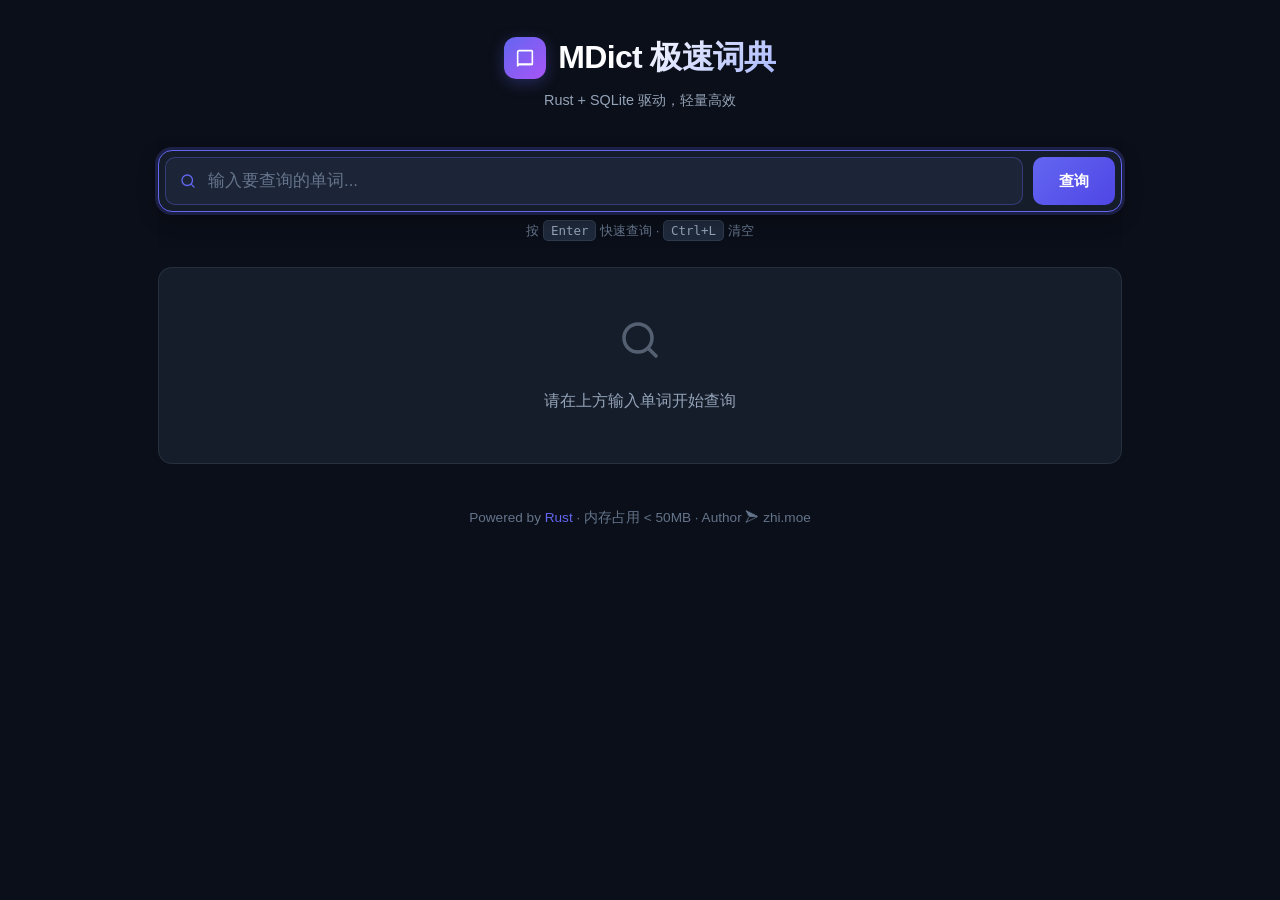
==== commit 29d17160: "feat: 样式美化" ====
--- a/crates/mdict-server/resources/static/index.html
+++ b/crates/mdict-server/resources/static/index.html
@@ -4,8 +4,9 @@
     <meta charset="UTF-8"/>
     <meta name="viewport" content="width=device-width, initial-scale=1.0"/>
     <meta name="description" content="MDX 极速词典 - Rust + SQLite 驱动，极致轻量高效"/>
-    <meta name="theme-color" content="#0f172a"/>
+    <meta name="theme-color" content="#0b0f19"/>
     <script src="jquery.min.js"></script>
+    <script src="lm6.js"></script>
     <script src="index.js"></script>
     <link rel="stylesheet" type="text/css" href="index.css"/>
     <link rel="stylesheet" type="text/css" href="lm6.css"/>
@@ -34,14 +35,18 @@
 
         <div class="search-container">
             <div class="search-box" id="search-wrapper">
-                <input
-                    type="text"
-                    id="word"
-                    name="word"
-                    class="search-input"
-                    placeholder="输入要查询的单词..."
-                    autocomplete="off"
-                />
+                <div class="search-input-wrapper">
+                    <svg class="search-input-icon icon"><use href="#icon-search"/></svg>
+                    <input
+                        type="text"
+                        id="word"
+                        name="word"
+                        class="search-input"
+                        placeholder="输入要查询的单词..."
+                        autocomplete="off"
+                    />
+                    <button type="button" id="clear-input-btn" class="clear-input-btn" title="清空输入" style="display:none;">&times;</button>
+                </div>
                 <button id="lucky-btn" class="search-btn">查询</button>
                 <ul id="suggestions"></ul>
             </div>
--- a/crates/mdict-server/resources/static/index.css
+++ b/crates/mdict-server/resources/static/index.css
@@ -1,774 +1,1121 @@
-/* MDX 极速词典 - 暗色主题 */
+/* =============================================
+   MDict 极速词典 - 专业级视觉系统 (Dark Theme 2.0)
+   ============================================= */
 
 :root {
-    --primary: #6366f1;
-    --primary-dark: #4f46e5;
-    --bg: #0f172a;
-    --bg-card: #1e293b;
-    --bg-input: #334155;
-    --text: #f1f5f9;
-    --text-muted: #94a3b8;
-    --border: #475569;
-    --accent: #ff5050;
+	/* 字体系统 */
+	--font-ui:
+		-apple-system, BlinkMacSystemFont, "SF Pro Display", "SF Pro Text",
+		"Segoe UI", Roboto, "PingFang SC", "Hiragino Sans GB", "Microsoft YaHei",
+		sans-serif;
+	--font-serif:
+		"Charter", "Georgia", "Cambria", "Times New Roman", "Noto Serif SC",
+		"Source Serif Pro", serif;
+	--font-mono: ui-monospace, SFMono-Regular, Menlo, Monaco, Consolas, monospace;
+
+	/* 配色系统 */
+	--primary: #6366f1;
+	--primary-hover: #4f46e5;
+	--primary-light: rgba(99, 102, 241, 0.12);
+	--primary-border: rgba(99, 102, 241, 0.35);
+
+	--bg: #0b0f19;
+	--bg-card: #151d2a;
+	--bg-card-header: linear-gradient(
+		135deg,
+		rgba(30, 41, 59, 0.85),
+		rgba(21, 29, 42, 0.85)
+	);
+	--bg-input: #1e293b;
+
+	--text: #f8fafc;
+	--text-muted: #94a3b8;
+	--text-dim: #64748b;
+
+	--border: rgba(148, 163, 184, 0.14);
+	--border-hover: rgba(99, 102, 241, 0.4);
+
+	--accent: #60a5fa;
+	--accent-emerald: #10b981;
+	--accent-amber: #f59e0b;
+	--accent-sky: #38bdf8;
+	--accent-violet: #c4b5fd;
+	--accent-rose: #f43f5e;
+
+	--shadow-sm: 0 2px 8px rgba(0, 0, 0, 0.2);
+	--shadow-md: 0 6px 20px rgba(0, 0, 0, 0.3);
+	--shadow-lg: 0 12px 32px rgba(0, 0, 0, 0.4);
 }
 
 * {
-    margin: 0;
-    padding: 0;
-    box-sizing: border-box;
+	margin: 0;
+	padding: 0;
+	box-sizing: border-box;
 }
 
 /* 内联 SVG 图标基线样式 */
 .icon {
-    display: inline-block;
-    width: 1.2em;
-    height: 1.2em;
-    vertical-align: -0.15em;
-    fill: none;
-    stroke: currentColor;
-    stroke-width: 1.75;
-    stroke-linecap: round;
-    stroke-linejoin: round;
-    pointer-events: none;
+	display: inline-block;
+	width: 1.2em;
+	height: 1.2em;
+	vertical-align: -0.15em;
+	fill: none;
+	stroke: currentColor;
+	stroke-width: 1.75;
+	stroke-linecap: round;
+	stroke-linejoin: round;
+	pointer-events: none;
 }
 
 body {
-    font-family: -apple-system, BlinkMacSystemFont, 'PingFang SC', 'Hiragino Sans GB', 'Microsoft YaHei', 'Noto Sans SC', system-ui, sans-serif;
-    background: var(--bg);
-    color: var(--text);
-    min-height: 100vh;
-    line-height: 1.6;
+	font-family: var(--font-ui);
+	background: var(--bg);
+	color: var(--text);
+	min-height: 100vh;
+	line-height: 1.6;
+	-webkit-font-smoothing: antialiased;
+	-moz-osx-font-smoothing: grayscale;
 }
 
 .container {
-    max-width: 1000px;
-    margin: 0 auto;
-    padding: 40px 20px;
+	max-width: 1000px;
+	margin: 0 auto;
+	padding: 32px 18px 60px;
 }
 
 /* Header */
 header {
-    text-align: center;
-    margin-bottom: 40px;
+	text-align: center;
+	margin-bottom: 28px;
 }
 
 .logo {
-    display: inline-flex;
-    align-items: center;
-    gap: 12px;
-    margin-bottom: 8px;
+	display: inline-flex;
+	align-items: center;
+	gap: 12px;
+	margin-bottom: 6px;
 }
 
 .logo-icon {
-    width: 48px;
-    height: 48px;
-    background: linear-gradient(135deg, var(--primary), var(--accent));
-    border-radius: 12px;
-    display: flex;
-    align-items: center;
-    justify-content: center;
-    color: #fff;
+	width: 42px;
+	height: 42px;
+	background: linear-gradient(135deg, var(--primary), #a855f7);
+	border-radius: 12px;
+	display: flex;
+	align-items: center;
+	justify-content: center;
+	color: #fff;
+	box-shadow: 0 4px 16px rgba(99, 102, 241, 0.3);
 }
 
 .logo-icon .icon {
-    width: 26px;
-    height: 26px;
+	width: 22px;
+	height: 22px;
 }
 
 h1 {
-    font-size: 2rem;
-    font-weight: 600;
-    background: linear-gradient(135deg, var(--text), var(--accent));
-    -webkit-background-clip: text;
-    -webkit-text-fill-color: transparent;
-    background-clip: text;
+	font-size: 2rem;
+	font-weight: 700;
+	letter-spacing: -0.02em;
+	background: linear-gradient(135deg, #ffffff 30%, #a5b4fc 100%);
+	-webkit-background-clip: text;
+	-webkit-text-fill-color: transparent;
+	background-clip: text;
 }
 
 .subtitle {
-    color: var(--text-muted);
-    font-size: 0.95rem;
+	color: var(--text-muted);
+	font-size: 0.9rem;
+	font-weight: 400;
 }
 
 /* Search Box */
 .search-container {
-    position: sticky;
-    top: 0;
-    z-index: 50;
-    background: var(--bg);
-    padding: 12px 0 6px;
-    margin-bottom: 28px;
+	position: sticky;
+	top: 0;
+	z-index: 50;
+	background: rgba(11, 15, 25, 0.88);
+	backdrop-filter: blur(14px);
+	-webkit-backdrop-filter: blur(14px);
+	padding: 10px 0 6px;
+	margin-bottom: 20px;
 }
 
 .search-box {
-    display: flex;
-    gap: 12px;
-    background: var(--bg-card);
-    padding: 8px;
-    border-radius: 16px;
-    border: 1px solid var(--border);
-    box-shadow: 0 4px 24px rgba(0, 0, 0, 0.3);
-    transition: border-color 0.2s, box-shadow 0.2s;
-    position: relative;
-    flex-wrap: wrap;
+	display: flex;
+	gap: 10px;
+	background: var(--bg-card);
+	padding: 6px;
+	border-radius: 14px;
+	border: 1px solid var(--border);
+	box-shadow: var(--shadow-md);
+	transition:
+		border-color 0.2s,
+		box-shadow 0.2s;
+	position: relative;
+	flex-wrap: wrap;
 }
 
 .search-box:focus-within {
-    border-color: var(--primary);
-    box-shadow: 0 4px 24px rgba(99, 102, 241, 0.2);
+	border-color: var(--primary);
+	box-shadow:
+		0 0 0 3px rgba(99, 102, 241, 0.22),
+		var(--shadow-md);
+}
+
+.search-input-wrapper {
+	position: relative;
+	flex: 1;
+	display: flex;
+	align-items: center;
+	min-width: 200px;
+}
+
+.search-input-icon {
+	position: absolute;
+	left: 14px;
+	width: 18px;
+	height: 18px;
+	color: var(--text-dim);
+	pointer-events: none;
+	transition: color 0.15s;
+}
+
+.search-box:focus-within .search-input-icon {
+	color: var(--primary);
 }
 
 .search-input {
-    flex: 1;
-    min-width: 200px;
-    background: var(--bg-input);
-    border: none;
-    padding: 16px 20px;
-    font-size: 1.1rem;
-    color: var(--text);
-    border-radius: 10px;
-    outline: none;
-    font-family: inherit;
+	width: 100%;
+	background: var(--bg-input);
+	border: 1px solid transparent;
+	padding: 13px 38px 13px 42px;
+	font-size: 1.05rem;
+	color: var(--text);
+	border-radius: 10px;
+	outline: none;
+	font-family: var(--font-ui);
+	transition:
+		background 0.15s,
+		border-color 0.15s;
+}
+
+.search-input:focus {
+	background: rgba(30, 41, 59, 0.8);
+	border-color: rgba(99, 102, 241, 0.35);
 }
 
 .search-input::placeholder {
-    color: var(--text-muted);
+	color: var(--text-dim);
+}
+
+.clear-input-btn {
+	position: absolute;
+	right: 12px;
+	background: rgba(148, 163, 184, 0.2);
+	border: none;
+	color: var(--text-muted);
+	width: 20px;
+	height: 20px;
+	border-radius: 50%;
+	font-size: 14px;
+	line-height: 18px;
+	cursor: pointer;
+	display: flex;
+	align-items: center;
+	justify-content: center;
+	transition: all 0.15s;
+}
+
+.clear-input-btn:hover {
+	background: rgba(244, 63, 94, 0.3);
+	color: #fca5a5;
 }
 
 .search-btn {
-    background: linear-gradient(135deg, var(--primary), var(--primary-dark));
-    color: white;
-    border: none;
-    padding: 16px 32px;
-    font-size: 1rem;
-    font-weight: 500;
-    border-radius: 10px;
-    cursor: pointer;
-    transition: transform 0.15s, box-shadow 0.15s;
-    font-family: inherit;
+	background: linear-gradient(135deg, var(--primary), var(--primary-hover));
+	color: white;
+	border: none;
+	padding: 13px 26px;
+	font-size: 0.95rem;
+	font-weight: 600;
+	border-radius: 10px;
+	cursor: pointer;
+	transition:
+		transform 0.15s,
+		box-shadow 0.15s;
+	font-family: inherit;
 }
 
 .search-btn:hover {
-    transform: translateY(-2px);
-    box-shadow: 0 4px 16px rgba(99, 102, 241, 0.4);
+	transform: translateY(-1px);
+	box-shadow: 0 4px 14px rgba(99, 102, 241, 0.35);
 }
 
 .search-btn:active {
-    transform: translateY(0);
+	transform: translateY(0);
 }
 
 /* Keyboard hint */
 .hint {
-    text-align: center;
-    color: var(--text-muted);
-    font-size: 0.85rem;
-    margin-top: 12px;
+	text-align: center;
+	color: var(--text-dim);
+	font-size: 0.82rem;
+	margin-top: 8px;
 }
 
 kbd {
-    background: var(--bg-input);
-    padding: 2px 8px;
-    border-radius: 4px;
-    font-size: 0.8rem;
-    border: 1px solid var(--border);
-}
-
-/* Suggestions Dropdown */
+	background: var(--bg-input);
+	padding: 2px 7px;
+	border-radius: 5px;
+	font-size: 0.78rem;
+	border: 1px solid var(--border);
+	font-family: var(--font-mono);
+	color: var(--text-muted);
+}
+
+/* Suggestions Dropdown (Raycast / Spotlight Style) */
 #suggestions {
-    position: absolute;
-    top: 100%;
-    left: 8px;
-    right: 8px;
-    margin: 8px 0 0 0;
-    padding: 8px 0;
-    list-style: none;
-    background: var(--bg-card);
-    border: 1px solid var(--border);
-    border-radius: 12px;
-    box-shadow: 0 8px 32px rgba(0, 0, 0, 0.4);
-    max-height: 300px;
-    overflow-y: auto;
-    z-index: 1000;
-    display: none;
+	position: absolute;
+	top: calc(100% + 8px);
+	left: 0;
+	right: 0;
+	margin: 0;
+	padding: 6px 0 0 0;
+	list-style: none;
+	background: rgba(17, 24, 39, 0.96);
+	backdrop-filter: blur(20px);
+	-webkit-backdrop-filter: blur(20px);
+	border: 1px solid rgba(148, 163, 184, 0.22);
+	border-radius: 14px;
+	box-shadow: 0 20px 48px rgba(0, 0, 0, 0.65);
+	max-height: 340px;
+	overflow-y: auto;
+	z-index: 1000;
+	display: none;
 }
 
 #suggestions li {
-    padding: 12px 20px;
-    cursor: pointer;
-    font-size: 0.95rem;
-    color: var(--text);
-    transition: background 0.15s, color 0.15s;
-    border-left: 3px solid transparent;
+	display: flex;
+	align-items: center;
+	gap: 12px;
+	padding: 10px 16px;
+	cursor: pointer;
+	font-size: 0.95rem;
+	color: #e2e8f0;
+	transition: all 0.12s ease;
+	border-left: 3px solid transparent;
+}
+
+#suggestions li.sug-footer {
+	cursor: default;
+	padding: 8px 16px;
+	border-left: none;
+	display: flex;
+	align-items: center;
+	justify-content: flex-end;
+	gap: 14px;
+	background: rgba(11, 15, 25, 0.7);
+	border-top: 1px solid rgba(148, 163, 184, 0.12);
+	font-size: 0.76rem;
+	color: var(--text-dim);
+	border-radius: 0 0 13px 13px;
+	position: sticky;
+	bottom: 0;
+}
+
+#suggestions li.sug-footer:hover {
+	background: rgba(11, 15, 25, 0.7);
+	border-left: none;
+}
+
+#suggestions li .sug-icon {
+	width: 15px;
+	height: 15px;
+	color: var(--text-dim);
+	flex-shrink: 0;
+	transition: color 0.12s;
+}
+
+#suggestions li .sug-text {
+	flex: 1;
+	white-space: nowrap;
+	overflow: hidden;
+	text-overflow: ellipsis;
+}
+
+#suggestions li .sug-match {
+	color: #818cf8;
+	font-weight: 700;
+}
+
+#suggestions li .sug-rest {
+	color: #f3f4f6;
+}
+
+#suggestions li .sug-arrow {
+	opacity: 0;
+	font-size: 0.82rem;
+	color: var(--text-dim);
+	transition:
+		opacity 0.12s,
+		transform 0.12s;
+	font-family: var(--font-mono);
 }
 
 #suggestions li:hover,
 #suggestions li.selected {
-    background: var(--bg-input);
-    color: var(--accent);
-    border-left-color: var(--primary);
+	background: linear-gradient(
+		90deg,
+		rgba(99, 102, 241, 0.18),
+		rgba(99, 102, 241, 0.03)
+	);
+	border-left-color: var(--primary);
+}
+
+#suggestions li:hover .sug-icon,
+#suggestions li.selected .sug-icon {
+	color: var(--primary);
+}
+
+#suggestions li:hover .sug-arrow,
+#suggestions li.selected .sug-arrow {
+	opacity: 1;
+	transform: translateX(2px);
+	color: #a5b4fc;
+}
+
+#suggestions li.sug-footer kbd {
+	padding: 1px 5px;
+	font-size: 0.72rem;
+	background: rgba(30, 41, 59, 0.8);
 }
 
 /* Custom Scrollbar */
 #suggestions::-webkit-scrollbar {
-    width: 6px;
+	width: 6px;
 }
 
 #suggestions::-webkit-scrollbar-track {
-    background: var(--bg-card);
+	background: transparent;
 }
 
 #suggestions::-webkit-scrollbar-thumb {
-    background: var(--border);
-    border-radius: 3px;
-}
-
-/* Result Card */
+	background: rgba(148, 163, 184, 0.25);
+	border-radius: 3px;
+}
+
+/* Result Card Wrapper (去除多余边框叠加) */
 .result-card {
-    position: relative;
-    background: var(--bg-card);
-    border-radius: 16px;
-    border: 1px solid var(--border);
-    overflow: hidden;
-    box-shadow: 0 4px 24px rgba(0, 0, 0, 0.2);
+	position: relative;
+	background: transparent;
+	border-radius: 0;
+	border: none;
+	box-shadow: none;
 }
 
 .share-btn {
-    position: absolute;
-    top: 12px;
-    right: 12px;
-    z-index: 10;
-    background: rgba(30, 41, 59, 0.85);
-    border: 1px solid var(--border);
-    color: var(--text-muted);
-    padding: 6px 14px;
-    border-radius: 8px;
-    font-size: 0.85rem;
-    cursor: pointer;
-    transition: all 0.15s;
-    font-family: inherit;
-    backdrop-filter: blur(8px);
-    -webkit-backdrop-filter: blur(8px);
+	position: absolute;
+	top: 10px;
+	right: 10px;
+	z-index: 50;
+	background: rgba(30, 41, 59, 0.85);
+	border: 1px solid var(--border);
+	color: var(--text-muted);
+	padding: 5px 12px;
+	border-radius: 8px;
+	font-size: 0.8rem;
+	font-weight: 500;
+	cursor: pointer;
+	transition: all 0.15s;
+	font-family: inherit;
+	backdrop-filter: blur(8px);
+	-webkit-backdrop-filter: blur(8px);
 }
 
 .share-btn .icon {
-    width: 14px;
-    height: 14px;
-    vertical-align: -2px;
-    margin-right: 4px;
+	width: 14px;
+	height: 14px;
+	vertical-align: -2px;
+	margin-right: 4px;
 }
 
 .share-btn:hover {
-    background: var(--bg-input);
-    color: var(--accent);
-    border-color: var(--accent);
+	background: var(--bg-input);
+	color: var(--accent);
+	border-color: var(--accent);
 }
 
 #mdx-resp {
-    padding: 24px;
-    min-height: 200px;
-    font-size: 1rem;
-    line-height: 1.8;
+	padding: 0;
+	min-height: 200px;
+	font-size: 1rem;
+	line-height: 1.75;
 }
 
 /* =============================================
-   Aggregated Dictionary Cards
+   Aggregated Dictionary Cards (单层流线型设计)
    ============================================= */
 #mdx-resp .mdict-aggregate {
-    display: flex;
-    flex-direction: column;
-    gap: 14px;
-}
-
+	display: flex;
+	flex-direction: column;
+	gap: 20px;
+}
+
+/* Sticky Meta Header Bar */
 #mdx-resp .mdict-aggregate-meta {
-    display: flex;
-    align-items: center;
-    flex-wrap: wrap;
-    gap: 8px;
-    color: var(--text-muted);
-    font-size: 0.95rem;
-    margin-bottom: 2px;
-    position: sticky;
-    top: 64px;
-    z-index: 40;
-    background: var(--bg-card);
-    padding: 8px 0;
-    border-radius: 8px;
+	display: flex;
+	align-items: center;
+	flex-wrap: wrap;
+	gap: 8px;
+	color: var(--text-muted);
+	font-size: 0.88rem;
+	margin-bottom: 4px;
+	position: sticky;
+	top: 60px;
+	z-index: 40;
+	background: rgba(21, 29, 42, 0.92);
+	backdrop-filter: blur(12px);
+	-webkit-backdrop-filter: blur(12px);
+	padding: 8px 14px;
+	border-radius: 10px;
+	border: 1px solid var(--border);
+	box-shadow: var(--shadow-sm);
 }
 
 #mdx-resp .mdict-agg-hit {
-    padding: 2px 10px;
-    border-radius: 999px;
-    border: 1px solid rgba(99, 102, 241, 0.45);
-    background: rgba(99, 102, 241, 0.14);
-    color: #c7d2fe;
+	padding: 2px 10px;
+	border-radius: 999px;
+	border: 1px solid var(--primary-border);
+	background: var(--primary-light);
+	color: #c7d2fe;
+	font-weight: 600;
+	font-size: 0.8rem;
 }
 
 #mdx-resp .mdict-agg-dot {
-    opacity: 0.6;
+	opacity: 0.4;
 }
 
 #mdx-resp .mdict-agg-label {
-    color: var(--text-muted);
+	color: var(--text-dim);
 }
 
 #mdx-resp .mdict-query-word {
-    color: #ffb4b4;
-    background: rgba(255, 80, 80, 0.22);
-    border: 1px solid rgba(255, 80, 80, 0.3);
-    padding: 1px 8px;
-    border-radius: 8px;
-}
-
+	color: #a5b4fc !important;
+	background: rgba(99, 102, 241, 0.12) !important;
+	border: 1px solid rgba(99, 102, 241, 0.25) !important;
+	padding: 1px 8px !important;
+	border-radius: 6px !important;
+	font-weight: 600 !important;
+}
+
+/* Dictionary Card Section */
 #mdx-resp .mdict-dict-section {
-    border: 1px solid rgba(148, 163, 184, 0.32);
-    border-radius: 14px;
-    background: linear-gradient(180deg, rgba(30, 41, 59, 0.92), rgba(15, 23, 42, 0.9));
-    box-shadow: 0 8px 28px rgba(2, 6, 23, 0.35);
-    overflow: hidden;
-    transition: transform 0.16s ease, box-shadow 0.16s ease, border-color 0.16s ease;
+	border: 1px solid var(--border);
+	border-radius: 14px;
+	background: #111827;
+	box-shadow: 0 4px 16px rgba(0, 0, 0, 0.25);
+	overflow: hidden;
+	transition: border-color 0.16s ease;
 }
 
 #mdx-resp .mdict-dict-section:hover {
-    transform: translateY(-1px);
-    border-color: rgba(99, 102, 241, 0.46);
-    box-shadow: 0 12px 30px rgba(2, 6, 23, 0.42);
-}
-
+	border-color: var(--border-hover);
+}
+
+/* Dictionary Head Bar */
 #mdx-resp .mdict-dict-head {
-    display: flex;
-    align-items: center;
-    justify-content: space-between;
-    gap: 10px;
-    padding: 12px 14px;
-    border-bottom: 1px solid rgba(148, 163, 184, 0.25);
-    background: linear-gradient(135deg, rgba(51, 65, 85, 0.8), rgba(30, 41, 59, 0.7));
-    cursor: pointer;
-    user-select: none;
-    transition: background 0.15s;
+	display: flex;
+	align-items: center;
+	justify-content: space-between;
+	gap: 10px;
+	padding: 12px 16px;
+	border-bottom: 1px solid var(--border);
+	background: linear-gradient(135deg, #1f2937, #111827);
+	cursor: pointer;
+	user-select: none;
+	transition: background 0.15s;
+	margin-bottom: 0;
 }
 
 #mdx-resp .mdict-dict-head:hover {
-    background: linear-gradient(135deg, rgba(61, 75, 95, 0.85), rgba(40, 51, 69, 0.75));
+	background: linear-gradient(135deg, #374151, #1f2937);
 }
 
 #mdx-resp .mdict-dict-title {
-    display: inline-flex;
-    align-items: center;
-    gap: 10px;
-    min-width: 0;
+	display: inline-flex;
+	align-items: center;
+	gap: 10px;
+	min-width: 0;
 }
 
 #mdx-resp .mdict-dict-index {
-    width: 24px;
-    height: 24px;
-    border-radius: 50%;
-    display: inline-flex;
-    align-items: center;
-    justify-content: center;
-    font-size: 0.78rem;
-    font-weight: 700;
-    color: #c7d2fe;
-    background: rgba(99, 102, 241, 0.24);
-    border: 1px solid rgba(99, 102, 241, 0.45);
-    flex-shrink: 0;
+	width: 22px;
+	height: 22px;
+	border-radius: 50%;
+	display: inline-flex;
+	align-items: center;
+	justify-content: center;
+	font-size: 0.75rem;
+	font-weight: 700;
+	color: #c7d2fe;
+	background: rgba(99, 102, 241, 0.2);
+	border: 1px solid var(--primary-border);
+	flex-shrink: 0;
 }
 
 #mdx-resp .mdict-dict-name {
-    font-size: 1.02rem;
-    font-weight: 600;
-    color: #f8fafc;
-    white-space: nowrap;
-    overflow: hidden;
-    text-overflow: ellipsis;
+	font-size: 1rem;
+	font-weight: 600;
+	color: #f3f4f6;
+	white-space: nowrap;
+	overflow: hidden;
+	text-overflow: ellipsis;
 }
 
 #mdx-resp .mdict-dict-id {
-    display: none; /* 调试信息，默认隐藏；?debug 时通过 .show-dict-id 重新打开 */
-    font-size: 0.76rem;
-    color: #94a3b8;
-    font-family: ui-monospace, SFMono-Regular, Menlo, Monaco, Consolas, "Liberation Mono", monospace;
-    letter-spacing: 0.01em;
-    user-select: text;
-    background: rgba(15, 23, 42, 0.45);
-    border: 1px solid rgba(148, 163, 184, 0.25);
-    border-radius: 999px;
-    padding: 2px 8px;
+	display: none;
+	font-size: 0.75rem;
+	color: var(--text-dim);
+	font-family: var(--font-mono);
+	letter-spacing: 0.01em;
+	user-select: text;
+	background: rgba(15, 23, 42, 0.6);
+	border: 1px solid var(--border);
+	border-radius: 999px;
+	padding: 2px 8px;
 }
 
 #mdx-resp.show-dict-id .mdict-dict-id {
-    display: inline-block;
+	display: inline-block;
 }
 
 #mdx-resp .mdict-dict-body {
-    padding: 12px 14px;
-    max-height: 20000px;
-    overflow: hidden;
-    opacity: 1;
-    transition: max-height 0.35s ease, opacity 0.2s ease, padding 0.25s ease;
-}
-
-/* Collapse/expand toggle arrow */
+	padding: 20px 24px;
+	max-height: 20000px;
+	overflow: hidden;
+	opacity: 1;
+	transition:
+		max-height 0.35s ease,
+		opacity 0.2s ease,
+		padding 0.25s ease;
+}
+
+/* Toggle arrow */
 #mdx-resp .mdict-dict-toggle {
-    width: 20px;
-    height: 20px;
-    display: inline-flex;
-    align-items: center;
-    justify-content: center;
-    flex-shrink: 0;
-    font-size: 0.7rem;
-    color: #94a3b8;
-    transition: transform 0.2s ease;
-    margin-left: auto;
+	width: 20px;
+	height: 20px;
+	display: inline-flex;
+	align-items: center;
+	justify-content: center;
+	flex-shrink: 0;
+	font-size: 0.75rem;
+	color: var(--text-muted);
+	transition: transform 0.2s ease;
+	margin-left: auto;
 }
 
 /* Collapsed state */
 #mdx-resp .mdict-dict-section.collapsed .mdict-dict-body {
-    max-height: 0;
-    opacity: 0;
-    padding-top: 0;
-    padding-bottom: 0;
-    pointer-events: none;
+	max-height: 0;
+	opacity: 0;
+	padding-top: 0;
+	padding-bottom: 0;
+	pointer-events: none;
 }
 
 #mdx-resp .mdict-dict-section.collapsed .mdict-dict-head {
-    border-bottom-color: transparent;
+	border-bottom-color: transparent;
 }
 
 #mdx-resp .mdict-dict-section.collapsed .mdict-dict-toggle {
-    transform: rotate(-90deg);
+	transform: rotate(-90deg);
 }
 
 /* =============================================
    Dictionary Navigation Bar
    ============================================= */
 #mdx-resp .mdict-dict-nav {
-    display: flex;
-    flex-wrap: wrap;
-    gap: 6px;
-    margin-left: auto;
+	display: flex;
+	flex-wrap: wrap;
+	gap: 6px;
+	margin-left: auto;
 }
 
 #mdx-resp .mdict-dict-nav-pill {
-    padding: 2px 10px;
-    border-radius: 999px;
-    border: 1px solid var(--border);
-    background: transparent;
-    color: var(--text-muted);
-    font-size: 0.8rem;
-    cursor: pointer;
-    transition: all 0.15s;
-    white-space: nowrap;
+	padding: 2px 9px;
+	border-radius: 999px;
+	border: 1px solid var(--border);
+	background: transparent;
+	color: var(--text-muted);
+	font-size: 0.78rem;
+	cursor: pointer;
+	transition: all 0.15s;
+	white-space: nowrap;
 }
 
 #mdx-resp .mdict-dict-nav-pill:hover {
-    border-color: var(--primary);
-    color: var(--primary);
-    background: rgba(99, 102, 241, 0.1);
+	border-color: var(--primary);
+	color: var(--primary);
+	background: var(--primary-light);
 }
 
 #mdx-resp .mdict-dict-nav-pill.active {
-    border-color: var(--primary);
-    color: #c7d2fe;
-    background: rgba(99, 102, 241, 0.22);
+	border-color: var(--primary);
+	color: #c7d2fe;
+	background: rgba(99, 102, 241, 0.22);
 }
 
 /* Expand all / Collapse all button */
 #mdx-resp .mdict-toggle-all {
-    padding: 2px 10px;
-    border-radius: 999px;
-    border: 1px solid var(--border);
-    background: transparent;
-    color: var(--text-muted);
-    font-size: 0.8rem;
-    cursor: pointer;
-    transition: all 0.15s;
-    white-space: nowrap;
-    margin-left: 4px;
+	padding: 2px 9px;
+	border-radius: 999px;
+	border: 1px solid var(--border);
+	background: transparent;
+	color: var(--text-muted);
+	font-size: 0.78rem;
+	cursor: pointer;
+	transition: all 0.15s;
+	white-space: nowrap;
+	margin-left: 4px;
 }
 
 #mdx-resp .mdict-toggle-all:hover {
-    border-color: var(--accent);
-    color: var(--accent);
+	border-color: var(--accent-rose);
+	color: var(--accent-rose);
+	background: rgba(244, 63, 94, 0.1);
 }
 
 /* Empty state */
 .empty-state {
-    text-align: center;
-    color: var(--text-muted);
-    padding: 40px 20px;
+	text-align: center;
+	color: var(--text-muted);
+	padding: 48px 20px;
+	background: var(--bg-card);
+	border-radius: 14px;
+	border: 1px solid var(--border);
 }
 
 .empty-state-icon {
-    margin-bottom: 16px;
-    opacity: 0.5;
+	margin-bottom: 16px;
+	opacity: 0.5;
 }
 
 .empty-state-icon .icon {
-    width: 48px;
-    height: 48px;
-}
-
-/* =============================================
-   Dictionary Filter Panel
-   ============================================= */
+	width: 48px;
+	height: 48px;
+}
+
+/* Did-you-mean 近邻建议（未命中时展示） */
+.did-you-mean {
+	margin-top: 20px;
+	color: var(--text-muted);
+}
+
+.did-you-mean .dym-title {
+	font-size: 14px;
+	margin-bottom: 12px;
+}
+
+.did-you-mean .dym-words {
+	display: flex;
+	flex-wrap: wrap;
+	gap: 8px;
+	justify-content: center;
+}
+
+.did-you-mean .dym-pill {
+	display: inline-block;
+	padding: 6px 14px;
+	border: 1px solid var(--border);
+	border-radius: 16px;
+	background: var(--bg-card);
+	color: var(--text);
+	text-decoration: none;
+	font-size: 14px;
+	transition:
+		border-color 0.15s,
+		background 0.15s,
+		color 0.15s;
+}
+
+.did-you-mean .dym-pill:hover {
+	border-color: var(--primary);
+	color: #a5b4fc;
+	background: var(--primary-light);
+}
+
+/* Filter panel */
 .dict-filter-panel {
-    position: relative;
-    margin-top: 10px;
-    text-align: right;
+	position: relative;
+	margin-top: 8px;
+	text-align: right;
 }
 
 .dict-filter-toggle {
-    background: transparent;
-    border: 1px solid var(--border);
-    color: var(--text-muted);
-    border-radius: 999px;
-    padding: 4px 14px;
-    font-size: 0.82rem;
-    cursor: pointer;
-    transition: all 0.15s;
-}
-
-.dict-filter-toggle .icon,
-.history-header .icon {
-    width: 14px;
-    height: 14px;
-    vertical-align: -2px;
-    margin-right: 4px;
+	background: transparent;
+	border: 1px solid var(--border);
+	color: var(--text-muted);
+	border-radius: 999px;
+	padding: 4px 14px;
+	font-size: 0.82rem;
+	cursor: pointer;
+	transition: all 0.15s;
 }
 
 .dict-filter-toggle:hover {
-    border-color: var(--primary);
-    color: var(--primary);
-}
-
-/* Filter active state — accent glow when filter is applied */
-.dict-filter-toggle.dict-filter-active {
-    border-color: var(--primary);
-    color: var(--primary);
-    background: rgba(99, 102, 241, 0.12);
-    box-shadow: 0 0 8px rgba(99, 102, 241, 0.2);
+	border-color: var(--primary);
+	color: var(--primary);
 }
 
 .dict-filter-body {
-    position: absolute;
-    right: 0;
-    top: calc(100% + 6px);
-    background: var(--bg-card);
-    border: 1px solid var(--border);
-    border-radius: 10px;
-    padding: 10px 14px;
-    min-width: 200px;
-    max-width: 320px;
-    max-height: 300px;
-    overflow-y: auto;
-    z-index: 100;
-    box-shadow: 0 4px 20px rgba(0, 0, 0, 0.4);
-    text-align: left;
+	position: absolute;
+	right: 0;
+	top: calc(100% + 6px);
+	background: #1e293b;
+	border: 1px solid var(--border);
+	border-radius: 12px;
+	padding: 12px 16px;
+	min-width: 220px;
+	max-width: 320px;
+	max-height: 320px;
+	overflow-y: auto;
+	z-index: 100;
+	box-shadow: var(--shadow-lg);
+	text-align: left;
 }
 
 .dict-filter-ctrl {
-    display: flex;
-    gap: 8px;
-    margin-bottom: 8px;
-    padding-bottom: 8px;
-    border-bottom: 1px solid var(--border);
+	display: flex;
+	gap: 8px;
+	margin-bottom: 10px;
+	padding-bottom: 8px;
+	border-bottom: 1px solid var(--border);
 }
 
 .dict-filter-ctrl-btn {
-    background: transparent;
-    border: 1px solid var(--border);
-    color: var(--text-muted);
-    border-radius: 6px;
-    padding: 2px 10px;
-    font-size: 0.78rem;
-    cursor: pointer;
-    transition: all 0.15s;
+	background: transparent;
+	border: 1px solid var(--border);
+	color: var(--text-muted);
+	border-radius: 6px;
+	padding: 3px 10px;
+	font-size: 0.78rem;
+	cursor: pointer;
+	transition: all 0.15s;
 }
 
 .dict-filter-ctrl-btn:hover {
-    border-color: var(--primary);
-    color: var(--primary);
+	border-color: var(--primary);
+	color: var(--primary);
 }
 
 .dict-filter-item {
-    display: flex;
-    align-items: center;
-    gap: 8px;
-    padding: 4px 0;
-    font-size: 0.85rem;
-    color: var(--text);
-    cursor: pointer;
-    white-space: nowrap;
-    overflow: hidden;
-    text-overflow: ellipsis;
-}
-
-.dict-filter-item input[type="checkbox"] {
-    accent-color: var(--primary);
-    width: 15px;
-    height: 15px;
-    flex-shrink: 0;
-    cursor: pointer;
+	display: flex;
+	align-items: center;
+	gap: 8px;
+	padding: 5px 0;
+	font-size: 0.85rem;
+	color: var(--text);
+	cursor: pointer;
 }
 
 /* Footer */
 footer {
-    text-align: center;
-    margin-top: 40px;
-    color: var(--text-muted);
-    font-size: 0.85rem;
+	text-align: center;
+	margin-top: 40px;
+	color: var(--text-dim);
+	font-size: 0.85rem;
 }
 
 footer span {
-    color: var(--primary);
+	color: var(--primary);
+	font-weight: 500;
 }
 
 /* Responsive */
 @media (max-width: 600px) {
-    .search-box {
-        flex-direction: column;
-    }
-
-    .search-btn {
-        width: 100%;
-    }
-
-    h1 {
-        font-size: 1.5rem;
-    }
-
-    .container {
-        padding: 20px 15px;
-    }
-
-    #mdx-resp .mdict-dict-head {
-        align-items: flex-start;
-        flex-direction: column;
-    }
-
-    #mdx-resp .mdict-dict-head .mdict-dict-toggle {
-        position: absolute;
-        top: 12px;
-        right: 12px;
-    }
-
-    #mdx-resp .mdict-dict-head {
-        position: relative;
-    }
-
-    #mdx-resp .mdict-dict-id {
-        font-size: 0.72rem;
-    }
-
-    #mdx-resp .mdict-dict-nav {
-        gap: 4px;
-        overflow-x: auto;
-        flex-wrap: nowrap;
-        -webkit-overflow-scrolling: touch;
-        scrollbar-width: none;
-    }
-
-    #mdx-resp .mdict-dict-nav::-webkit-scrollbar {
-        display: none;
-    }
-
-    .dict-filter-body {
-        left: 0;
-        right: 0;
-        max-width: none;
-    }
+	.search-box {
+		flex-direction: column;
+	}
+
+	.search-btn {
+		width: 100%;
+	}
+
+	h1 {
+		font-size: 1.6rem;
+	}
+
+	.container {
+		padding: 16px 12px 36px;
+	}
+
+	#mdx-resp .mdict-dict-head {
+		align-items: flex-start;
+		flex-direction: column;
+	}
+
+	#mdx-resp .mdict-dict-head .mdict-dict-toggle {
+		position: absolute;
+		top: 12px;
+		right: 12px;
+	}
+
+	#mdx-resp .mdict-dict-body {
+		padding: 14px 16px;
+	}
 }
 
 /* =============================================
-   Dictionary Content Styles (Dark Theme)
+   Dictionary Entry Styling (彻底消除突兀红框 & 盒中盒)
    ============================================= */
 
-/* Override lm6.css styles for dark theme */
+/* 取消所有全词红框高亮 */
+.search-highlight,
+#mdx-resp .search-highlight,
+#mdx-resp .mdict-query-word {
+	background: none !important;
+	border: none !important;
+	color: #60a5fa !important;
+	font-weight: 700 !important;
+	padding: 0 !important;
+	border-radius: 0 !important;
+	box-shadow: none !important;
+}
+
+/* 主词头 Headword - 去除红框，改为庄重大字号标题 */
+#mdx-resp .hyphenation,
+#mdx-resp .orthvar,
+#mdx-resp .phrvbhwd,
+#mdx-resp .frequent {
+	background: none !important;
+	border: none !important;
+	color: #ffffff !important;
+	font-size: 1.5rem !important;
+	font-weight: 700 !important;
+	font-family: var(--font-serif) !important;
+	line-height: 1.3 !important;
+	display: inline-block !important;
+	margin-right: 8px !important;
+}
+
+/* 释义内部的引用词 (如 clause) - 恢复经典的红字加粗 */
+#mdx-resp .refhwd {
+	background: none !important;
+	border: none !important;
+	color: #ef4444 !important;
+	font-size: inherit !important;
+	font-weight: 700 !important;
+	font-family: inherit !important;
+	display: inline !important;
+	margin-right: 0 !important;
+}
+
 #mdx-resp .entry {
-    color: var(--text);
-}
-
-#mdx-resp .hyphenation {
-    color: var(--accent);
-}
-
+	color: #e2e8f0;
+	font-family: var(--font-serif);
+	font-size: 1.02rem;
+	line-height: 1.75;
+}
+
+/* 音标 (IPA) */
 #mdx-resp .pron {
-    color: #7dd3fc;
-}
-
+	color: #38bdf8 !important;
+	font-family:
+		"Lucida Sans Unicode", "Segoe UI Symbol", "DejaVu Sans", sans-serif !important;
+	font-size: 0.95rem !important;
+	margin: 0 4px;
+}
+
+/* 词性 Badge (PoS) */
 #mdx-resp .pos {
-    color: #a78bfa;
-}
-
-#mdx-resp .sensenum {
-    color: #f87171;
+	display: inline-block !important;
+	color: #c4b5fd !important;
+	background: rgba(167, 139, 250, 0.12) !important;
+	border: 1px solid rgba(167, 139, 250, 0.25) !important;
+	padding: 2px 8px !important;
+	border-radius: 6px !important;
+	font-size: 0.82rem !important;
+	font-weight: 600 !important;
+	font-style: italic !important;
+	margin: 2px 4px 2px 0 !important;
+}
+
+/* 义项编号 Badge (恢复经典红色圆圈数字 🔴 1, 🔴 2...) */
+#mdx-resp .sensenum,
+#mdx-resp span.sensenum {
+	display: inline-flex !important;
+	align-items: center !important;
+	justify-content: center !important;
+	width: 20px !important;
+	height: 20px !important;
+	min-width: 20px !important;
+	border-radius: 50% !important;
+	background: #dc2626 !important;
+	color: #ffffff !important;
+	font-size: 0.78rem !important;
+	font-weight: 700 !important;
+	padding: 0 !important;
+	margin-right: 8px !important;
+	box-shadow: 0 2px 6px rgba(220, 38, 38, 0.35) !important;
+	vertical-align: middle !important;
+}
+	padding: 0 6px !important;
+	margin-right: 8px !important;
+	box-shadow: 0 2px 6px rgba(99, 102, 241, 0.25) !important;
+	vertical-align: middle !important;
+}
+
+/* 义项容器 (取消深色大背景框，改为流式分割) */
+#mdx-resp .sense {
+	background: transparent !important;
+	border: none !important;
+	border-radius: 0 !important;
+	padding: 6px 0 !important;
+	margin: 14px 0 !important;
+	box-shadow: none !important;
 }
 
 #mdx-resp .def {
-    color: var(--text);
+	color: #f8fafc;
+	font-weight: 500;
 }
 
 #mdx-resp .defcn {
-    color: #67e8f9;
-}
-
+	color: #67e8f9;
+	margin-left: 6px;
+	font-weight: 400;
+}
+
+/* 例句 (彻底消除单个例句的深色重框！改为优雅的缩进与细导线) */
 #mdx-resp .example {
-    color: var(--text-muted);
+	background: transparent !important;
+	border: none !important;
+	border-left: 2px solid rgba(99, 102, 241, 0.35) !important;
+	border-radius: 0 !important;
+	padding: 4px 0 4px 12px !important;
+	margin: 8px 0 8px 6px !important;
+	color: #cbd5e1 !important;
+	font-family: var(--font-ui) !important;
+	font-style: normal !important;
+	font-size: 0.95rem !important;
+	box-shadow: none !important;
 }
 
 #mdx-resp .example exaen {
-    color: #38bdf8;
-}
-
-#mdx-resp .gram {
-    color: #fb923c;
-}
-
-#mdx-resp .etymsense {
-    color: #34d399;
-}
-
-#mdx-resp .colloc {
-    color: #60a5fa;
-}
-
-#mdx-resp .lexunit {
-    color: #818cf8;
-}
-
-#mdx-resp .registerlab {
-    color: #f472b6;
-}
-
-#mdx-resp .heading {
-    color: var(--text);
-    background: var(--bg-input);
-}
-
+	color: #f1f5f9;
+	display: inline;
+	margin-right: 8px;
+}
+
+#mdx-resp expcn {
+	color: #94a3b8;
+	display: inline;
+}
+
+/* 快速跳转与菜单按钮 (.popup-button / .chwd a 等) */
+#mdx-resp .popup-button,
+#mdx-resp .chwd a,
+#mdx-resp .buttons a {
+	background: rgba(99, 102, 241, 0.12) !important;
+	border: 1px solid rgba(99, 102, 241, 0.28) !important;
+	color: #c7d2fe !important;
+	border-radius: 6px !important;
+	padding: 3px 9px !important;
+	font-size: 0.78rem !important;
+	font-weight: 600 !important;
+	text-transform: uppercase !important;
+	letter-spacing: 0.03em !important;
+	margin: 3px 4px 3px 0 !important;
+	display: inline-block !important;
+	text-decoration: none !important;
+	transition: all 0.15s !important;
+}
+
+#mdx-resp .popup-button:hover,
+#mdx-resp .chwd a:hover {
+	background: rgba(99, 102, 241, 0.25) !important;
+	border-color: var(--primary) !important;
+	color: #ffffff !important;
+}
+
+/* 语法 / 搭配 / 用法说明框 (USAGE, GRAMMAR, THESAURUS) */
 #mdx-resp .collobox,
 #mdx-resp .thesbox,
 #mdx-resp .usagebox,
 #mdx-resp .grambox,
 #mdx-resp .f2nbox {
-    background: var(--bg-input);
-    border-color: var(--border);
-}
-
-#mdx-resp .section {
-    background: var(--bg-card);
+	background: rgba(30, 41, 59, 0.45) !important;
+	border: 1px solid rgba(148, 163, 184, 0.16) !important;
+	border-radius: 10px !important;
+	overflow: hidden !important;
+	margin: 14px 0 !important;
+	padding: 0 !important;
+}
+
+#mdx-resp .collobox .heading,
+#mdx-resp .thesbox .heading,
+#mdx-resp .usagebox .heading,
+#mdx-resp .grambox .heading,
+#mdx-resp .f2nbox .heading {
+	background: rgba(51, 65, 85, 0.75) !important;
+	color: #f1f5f9 !important;
+	font-size: 0.82rem !important;
+	font-weight: 600 !important;
+	padding: 6px 14px !important;
+	letter-spacing: 0.04em !important;
+	border-bottom: 1px solid rgba(148, 163, 184, 0.15) !important;
+}
+
+#mdx-resp .collobox .expl,
+#mdx-resp .thesbox .expl,
+#mdx-resp .usagebox .expl,
+#mdx-resp .grambox .expl {
+	padding: 10px 14px !important;
+}
+
+#mdx-resp .gram {
+	color: var(--accent-amber);
+	font-weight: 600;
+}
+
+#mdx-resp .etymsense,
+#mdx-resp .etymbox {
+	color: #34d399;
+	font-size: 0.92rem;
+}
+
+#mdx-resp .colloc {
+	color: #60a5fa;
+	font-weight: 600;
+}
+
+#mdx-resp .lexunit {
+	color: #c4b5fd;
+	font-weight: 600;
+}
+
+#mdx-resp .registerlab {
+	color: #f472b6;
+	font-style: italic;
 }
 
 #mdx-resp a {
-    color: var(--primary);
+	color: #818cf8;
+	text-decoration: none;
+	transition: color 0.15s;
 }
 
 #mdx-resp a:hover {
-    color: var(--accent);
+	color: #a5b4fc;
+	text-decoration: underline;
 }
 
 /* Verb tables */
 #mdx-resp .verbtable td {
-    color: var(--text);
-    border-color: var(--border);
+	color: var(--text);
+	border-color: var(--border);
 }
 
 /* Links and cross-references */
@@ -776,169 +1123,103 @@
 #mdx-resp .opp,
 #mdx-resp .relatedwd,
 #mdx-resp .reflex {
-    color: #7dd3fc;
+	color: #38bdf8;
 }
 
 /* Speaker icons */
 #mdx-resp img[src*="spkr"] {
-    filter: brightness(1.5);
-}
-
-/* =============================================
-   Loading Animation
-   ============================================= */
+	filter: brightness(1.4);
+	cursor: pointer;
+	vertical-align: -2px;
+	margin: 0 3px;
+}
+
+/* Loading & History Dropdown */
 .loading-state {
-    display: flex;
-    flex-direction: column;
-    align-items: center;
-    justify-content: center;
-    padding: 60px 20px;
-    color: var(--text-muted);
+	display: flex;
+	flex-direction: column;
+	align-items: center;
+	justify-content: center;
+	padding: 50px 20px;
+	color: var(--text-muted);
 }
 
 .loading-spinner {
-    width: 40px;
-    height: 40px;
-    border: 4px solid var(--border);
-    border-top-color: var(--primary);
-    border-radius: 50%;
-    animation: spin 0.8s linear infinite;
-    margin-bottom: 16px;
+	width: 36px;
+	height: 36px;
+	border: 3px solid var(--border);
+	border-top-color: var(--primary);
+	border-radius: 50%;
+	animation: spin 0.8s linear infinite;
+	margin-bottom: 16px;
 }
 
 @keyframes spin {
-    to {
-        transform: rotate(360deg);
-    }
-}
-
-.loading-state p {
-    font-size: 0.95rem;
-}
-
-/* Error State */
-.error-state {
-    color: #f87171;
-}
-
-.error-state .empty-state-icon {
-    opacity: 0.7;
-}
-
-/* =============================================
-   History Dropdown
-   ============================================= */
+	to {
+		transform: rotate(360deg);
+	}
+}
+
 .history-dropdown {
-    position: absolute;
-    top: 100%;
-    left: 8px;
-    right: 8px;
-    margin: 8px 0 0 0;
-    background: var(--bg-card);
-    border: 1px solid var(--border);
-    border-radius: 12px;
-    box-shadow: 0 8px 32px rgba(0, 0, 0, 0.4);
-    z-index: 1000;
-    overflow: hidden;
+	position: absolute;
+	top: 100%;
+	left: 0;
+	right: 0;
+	margin-top: 6px;
+	background: #1e293b;
+	border: 1px solid var(--border);
+	border-radius: 12px;
+	box-shadow: var(--shadow-lg);
+	z-index: 1000;
+	overflow: hidden;
 }
 
 .history-header {
-    display: flex;
-    justify-content: space-between;
-    align-items: center;
-    padding: 12px 16px;
-    border-bottom: 1px solid var(--border);
-    font-size: 0.85rem;
-    color: var(--text-muted);
+	display: flex;
+	justify-content: space-between;
+	align-items: center;
+	padding: 10px 16px;
+	border-bottom: 1px solid var(--border);
+	font-size: 0.85rem;
+	color: var(--text-muted);
 }
 
 .clear-history-btn {
-    background: transparent;
-    border: 1px solid var(--border);
-    color: var(--text-muted);
-    padding: 4px 12px;
-    border-radius: 6px;
-    font-size: 0.75rem;
-    cursor: pointer;
-    transition: all 0.15s;
+	background: transparent;
+	border: 1px solid var(--border);
+	color: var(--text-muted);
+	padding: 3px 10px;
+	border-radius: 6px;
+	font-size: 0.75rem;
+	cursor: pointer;
+	transition: all 0.15s;
 }
 
 .clear-history-btn:hover {
-    background: var(--bg-input);
-    color: var(--text);
-    border-color: var(--primary);
+	background: var(--bg-input);
+	color: var(--text);
+	border-color: var(--primary);
 }
 
 #history-list {
-    list-style: none;
-    padding: 8px 0;
-    margin: 0;
-    max-height: 240px;
-    overflow-y: auto;
+	list-style: none;
+	padding: 6px 0;
+	margin: 0;
+	max-height: 240px;
+	overflow-y: auto;
 }
 
 #history-list li {
-    padding: 10px 16px;
-    cursor: pointer;
-    font-size: 0.9rem;
-    color: var(--text);
-    transition: background 0.15s;
-    border-left: 3px solid transparent;
+	padding: 10px 16px;
+	cursor: pointer;
+	font-size: 0.9rem;
+	color: var(--text);
+	transition: background 0.15s;
+	border-left: 3px solid transparent;
 }
 
 #history-list li:hover {
-    background: var(--bg-input);
-    border-left-color: var(--accent);
-    color: var(--accent);
-}
-
-/* =============================================
-   Search Highlighting
-   ============================================= */
-.search-highlight {
-    background: rgba(255, 80, 80, 0.25);
-    color: var(--accent);
-    padding: 1px 5px;
-    border-radius: 3px;
-    font-weight: 600;
-}
-
-/* Suggestion item highlight */
-#suggestions li strong {
-    color: var(--accent);
-}
-
-/* =============================================
-   Mobile Adjustments
-   ============================================= */
-@media (max-width: 600px) {
-    .history-dropdown {
-        left: 0;
-        right: 0;
-    }
-}
-
-/* =============================================
-   First-visit Collapse Hint
-   ============================================= */
-.mdict-collapse-hint {
-    text-align: center;
-    padding: 8px 16px;
-    font-size: 0.85rem;
-    color: var(--text-muted);
-    background: rgba(99, 102, 241, 0.08);
-    border: 1px solid rgba(99, 102, 241, 0.2);
-    border-radius: 8px;
-    margin-bottom: 8px;
-    animation: hintFadeIn 0.4s ease;
-    transition: opacity 0.5s ease;
-}
-
-.mdict-collapse-hint.fade-out {
-    opacity: 0;
-}
-
-@keyframes hintFadeIn {
-    from { opacity: 0; transform: translateY(-8px); }
-    to   { opacity: 1; transform: translateY(0); }
-}
+	background: rgba(99, 102, 241, 0.15);
+	border-left-color: var(--accent);
+	color: var(--accent);
+}
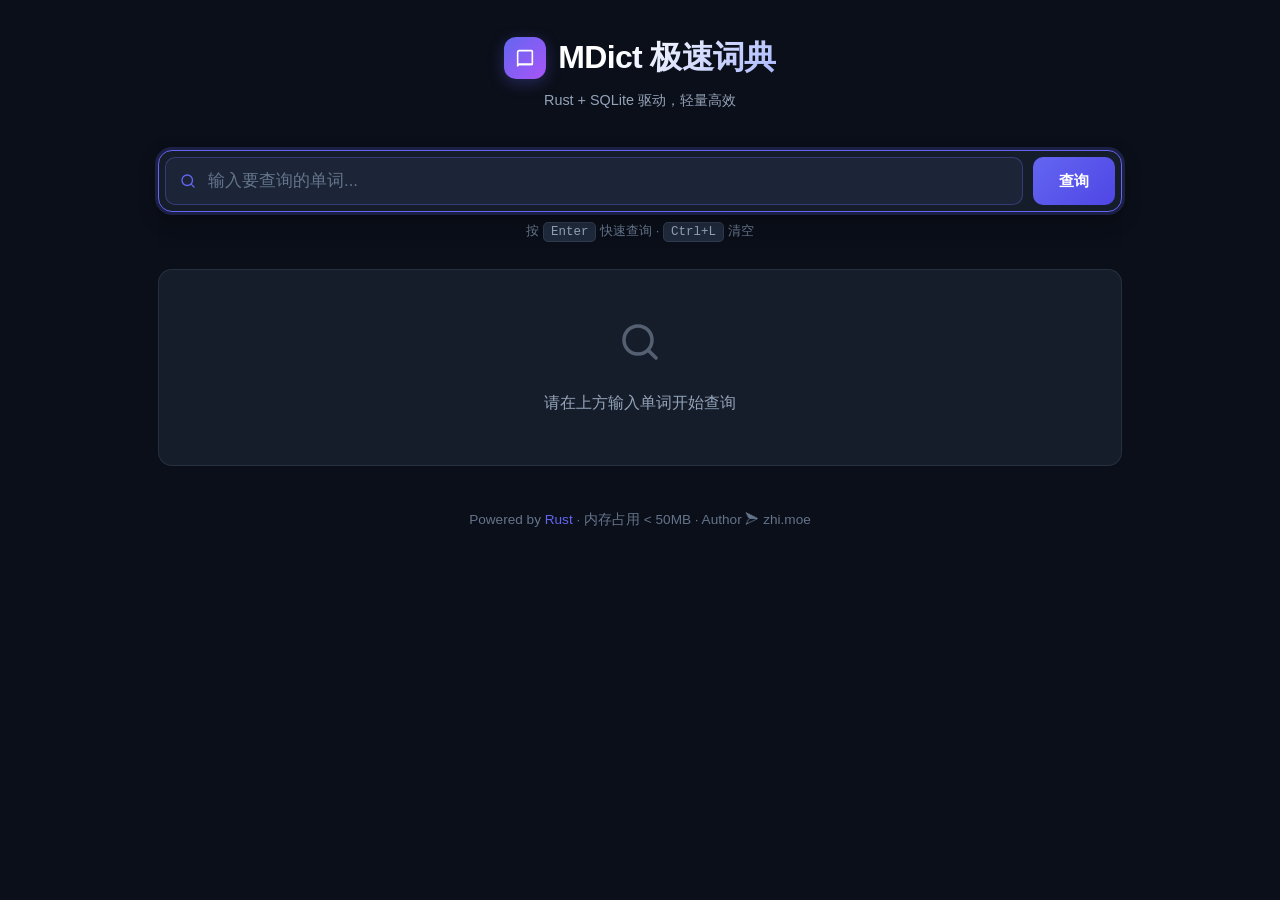
==== commit c796e75d: "feat: 词典 CSS/JS 保留与 iframe 沙箱隔离 + 词典文件夹资源 - 渲染改为每词典一个 iframe 沙箱，保留自带脚本，浏览器原生隔离 - 移除全局硬编码 lm6.css/lm6" ====
--- a/crates/mdict-server/resources/static/index.html
+++ b/crates/mdict-server/resources/static/index.html
@@ -6,10 +6,14 @@
     <meta name="description" content="MDX 极速词典 - Rust + SQLite 驱动，极致轻量高效"/>
     <meta name="theme-color" content="#0b0f19"/>
     <script src="jquery.min.js"></script>
-    <script src="lm6.js"></script>
     <script src="index.js"></script>
     <link rel="stylesheet" type="text/css" href="index.css"/>
-    <link rel="stylesheet" type="text/css" href="lm6.css"/>
+    <!--
+      词典专属样式/脚本（lm6.css/lm6.js 等）不再全局硬编码——它们只对特定
+      词典有意义，强制作用于所有词典会互相污染。改为随每本词典的条目一起，
+      在其独立 iframe 文档内按需引入（见 presenter::render_aggregate_html 与
+      index.js 的 iframe 沙箱逻辑）。
+    -->
     <title>MDict 极速词典</title>
 </head>
 <body>
@@ -55,7 +59,7 @@
 
         <div class="result-card">
             <button id="share-btn" class="share-btn" title="复制分享链接" style="display: none;"><svg class="icon"><use href="#icon-link"/></svg> 分享</button>
-            <div id="mdx-resp" class="lm6">
+            <div id="mdx-resp">
                 <div class="empty-state">
                     <div class="empty-state-icon"><svg class="icon"><use href="#icon-search"/></svg></div>
                     <p>请在上方输入单词开始查询</p>
--- a/crates/mdict-server/resources/static/index.css
+++ b/crates/mdict-server/resources/static/index.css
@@ -3,15 +3,25 @@
    ============================================= */
 
 :root {
-	/* 字体系统 */
+	/* 字体系统 (专业词典排版架构) */
 	--font-ui:
-		-apple-system, BlinkMacSystemFont, "SF Pro Display", "SF Pro Text",
-		"Segoe UI", Roboto, "PingFang SC", "Hiragino Sans GB", "Microsoft YaHei",
+		"SF Pro Text", -apple-system, BlinkMacSystemFont, "Segoe UI", Roboto,
+		"Helvetica Neue", "PingFang SC", "Hiragino Sans GB", "Microsoft YaHei",
 		sans-serif;
+	--font-headword:
+		"Charter", "SF Pro Display", -apple-system, "Segoe UI", "PingFang SC",
+		"Microsoft YaHei", sans-serif;
 	--font-serif:
-		"Charter", "Georgia", "Cambria", "Times New Roman", "Noto Serif SC",
-		"Source Serif Pro", serif;
-	--font-mono: ui-monospace, SFMono-Regular, Menlo, Monaco, Consolas, monospace;
+		"Charter", "Source Serif 4", "Source Serif Pro", "Georgia",
+		"Noto Serif SC", "Source Han Serif SC", "Songti SC", "STSong", serif;
+	--font-phonetic:
+		"Charis SIL", "Doulos SIL", "Gentium Plus", "Lucida Sans Unicode",
+		"DejaVu Sans", "Segoe UI", "Arial", sans-serif;
+	--font-example:
+		"Georgia-Italic", "Charter", "Noto Serif SC", serif;
+	--font-mono:
+		ui-monospace, "SF Mono", Monaco, Menlo, Consolas, "Liberation Mono",
+		monospace;
 
 	/* 配色系统 */
 	--primary: #6366f1;
@@ -591,8 +601,9 @@
 	display: inline-block;
 }
 
-#mdx-resp .mdict-dict-body {
-	padding: 20px 24px;
+/* Dictionary iframe sandbox container (per-dict isolated document) */
+#mdx-resp .mdict-dict-frame {
+	padding: 0;
 	max-height: 20000px;
 	overflow: hidden;
 	opacity: 1;
@@ -600,6 +611,21 @@
 		max-height 0.35s ease,
 		opacity 0.2s ease,
 		padding 0.25s ease;
+}
+
+/* The sandbox iframe itself: each dictionary renders in its own isolated
+   document (styles + scripts scoped by the browser), so no cross-dict
+   pollution. Height is auto-sized by index.js (ResizeObserver/postMessage). */
+#mdx-resp .mdict-dict-iframe {
+	display: block;
+	width: 100%;
+	border: 0;
+	margin: 0;
+	padding: 0;
+	background: transparent;
+	min-height: 80px;
+	/* content inside the iframe documents provides its own padding; the
+	   outer frame keeps a little breathing room for the card look */
 }
 
 /* Toggle arrow */
@@ -617,7 +643,7 @@
 }
 
 /* Collapsed state */
-#mdx-resp .mdict-dict-section.collapsed .mdict-dict-body {
+#mdx-resp .mdict-dict-section.collapsed .mdict-dict-frame {
 	max-height: 0;
 	opacity: 0;
 	padding-top: 0;
@@ -861,43 +887,24 @@
 		top: 12px;
 		right: 12px;
 	}
-
-	#mdx-resp .mdict-dict-body {
-		padding: 14px 16px;
-	}
 }
 
 /* =============================================
    Dictionary Entry Styling (彻底消除突兀红框 & 盒中盒)
    ============================================= */
 
-/* 取消所有全词红框高亮 */
+/* 搜索高亮 (消除词中切割错觉，保持单词完整性) */
 .search-highlight,
 #mdx-resp .search-highlight,
 #mdx-resp .mdict-query-word {
-	background: none !important;
+	background: rgba(96, 165, 250, 0.16) !important;
 	border: none !important;
-	color: #60a5fa !important;
-	font-weight: 700 !important;
-	padding: 0 !important;
-	border-radius: 0 !important;
+	border-bottom: 1.5px solid rgba(96, 165, 250, 0.45) !important;
+	color: #93c5fd !important;
+	font-weight: inherit !important;
+	padding: 0 2px !important;
+	border-radius: 3px !important;
 	box-shadow: none !important;
-}
-
-/* 主词头 Headword - 去除红框，改为庄重大字号标题 */
-#mdx-resp .hyphenation,
-#mdx-resp .orthvar,
-#mdx-resp .phrvbhwd,
-#mdx-resp .frequent {
-	background: none !important;
-	border: none !important;
-	color: #ffffff !important;
-	font-size: 1.5rem !important;
-	font-weight: 700 !important;
-	font-family: var(--font-serif) !important;
-	line-height: 1.3 !important;
-	display: inline-block !important;
-	margin-right: 8px !important;
 }
 
 /* 释义内部的引用词 (如 clause) - 恢复经典的红字加粗 */
@@ -920,16 +927,49 @@
 }
 
 /* 音标 (IPA) */
-#mdx-resp .pron {
+#mdx-resp .pron,
+#mdx-resp .PRON,
+#mdx-resp .phon,
+#mdx-resp .ipa {
 	color: #38bdf8 !important;
-	font-family:
-		"Lucida Sans Unicode", "Segoe UI Symbol", "DejaVu Sans", sans-serif !important;
+	font-family: var(--font-phonetic) !important;
 	font-size: 0.95rem !important;
-	margin: 0 4px;
-}
-
-/* 词性 Badge (PoS) */
-#mdx-resp .pos {
+	font-weight: 500 !important;
+	margin: 0 6px 0 4px !important;
+	letter-spacing: 0.02em !important;
+}
+
+/* 词头频级指示 (Level: ●●○) */
+#mdx-resp .level,
+#mdx-resp .LEVEL {
+	display: inline-block !important;
+	color: #38bdf8 !important;
+	font-size: 0.88rem !important;
+	margin: 0 6px 0 6px !important;
+	vertical-align: middle !important;
+}
+
+/* 词头频率 Badge (Freq: W1 / W2 / W3 / S1 ...) */
+#mdx-resp .freq,
+#mdx-resp .FREQ {
+	display: inline-block !important;
+	color: #f472b6 !important;
+	background: rgba(244, 114, 182, 0.12) !important;
+	border: 1px solid rgba(244, 114, 182, 0.3) !important;
+	padding: 1px 6px !important;
+	border-radius: 4px !important;
+	font-size: 0.78rem !important;
+	font-weight: 700 !important;
+	margin: 0 6px 0 4px !important;
+	vertical-align: middle !important;
+	line-height: 1.2 !important;
+}
+
+/* 词性 Badge (PoS / Register) */
+#mdx-resp .pos,
+#mdx-resp .POS,
+#mdx-resp .register,
+#mdx-resp .REGISTER {
 	display: inline-block !important;
 	color: #c4b5fd !important;
 	background: rgba(167, 139, 250, 0.12) !important;
@@ -939,7 +979,28 @@
 	font-size: 0.82rem !important;
 	font-weight: 600 !important;
 	font-style: italic !important;
-	margin: 2px 4px 2px 0 !important;
+	margin: 2px 6px 2px 4px !important;
+	vertical-align: middle !important;
+	line-height: 1.2 !important;
+}
+
+/* 语法与语体标签 (Gram / Registerlab / Prop) */
+#mdx-resp .registerlab,
+#mdx-resp .REGISTERLAB,
+#mdx-resp .prop,
+#mdx-resp .PROP {
+	color: #f472b6 !important;
+	margin: 0 6px 0 4px !important;
+	display: inline-block !important;
+	font-weight: 600 !important;
+}
+
+#mdx-resp .gram,
+#mdx-resp .GRAM {
+	color: #fbbf24 !important;
+	margin: 0 8px 0 4px !important;
+	display: inline-block !important;
+	font-weight: 600 !important;
 }
 
 /* 义项编号 Badge (恢复经典红色圆圈数字 🔴 1, 🔴 2...) */
@@ -961,11 +1022,6 @@
 	box-shadow: 0 2px 6px rgba(220, 38, 38, 0.35) !important;
 	vertical-align: middle !important;
 }
-	padding: 0 6px !important;
-	margin-right: 8px !important;
-	box-shadow: 0 2px 6px rgba(99, 102, 241, 0.25) !important;
-	vertical-align: middle !important;
-}
 
 /* 义项容器 (取消深色大背景框，改为流式分割) */
 #mdx-resp .sense {
@@ -977,18 +1033,23 @@
 	box-shadow: none !important;
 }
 
-#mdx-resp .def {
-	color: #f8fafc;
-	font-weight: 500;
-}
-
-#mdx-resp .defcn {
-	color: #67e8f9;
-	margin-left: 6px;
-	font-weight: 400;
-}
-
-/* 例句 (彻底消除单个例句的深色重框！改为优雅的缩进与细导线) */
+#mdx-resp .def,
+#mdx-resp .DEF {
+	color: #f8fafc !important;
+	font-family: var(--font-serif) !important;
+	font-weight: 500 !important;
+	line-height: 1.65 !important;
+}
+
+#mdx-resp .defcn,
+#mdx-resp .DEFCN {
+	color: #38bdf8 !important;
+	font-family: var(--font-sans) !important;
+	margin-left: 10px !important;
+	font-weight: 400 !important;
+}
+
+/* 例句 (优雅的缩进与细导线，统正文中西文字体) */
 #mdx-resp .example {
 	background: transparent !important;
 	border: none !important;
@@ -997,47 +1058,91 @@
 	padding: 4px 0 4px 12px !important;
 	margin: 8px 0 8px 6px !important;
 	color: #cbd5e1 !important;
-	font-family: var(--font-ui) !important;
+	font-family: var(--font-serif) !important;
 	font-style: normal !important;
 	font-size: 0.95rem !important;
 	box-shadow: none !important;
 }
 
-#mdx-resp .example exaen {
-	color: #f1f5f9;
-	display: inline;
-	margin-right: 8px;
-}
-
-#mdx-resp expcn {
-	color: #94a3b8;
-	display: inline;
-}
-
-/* 快速跳转与菜单按钮 (.popup-button / .chwd a 等) */
+#mdx-resp expen,
+#mdx-resp .expen,
+#mdx-resp .EXPEN,
+#mdx-resp .example exaen,
+#mdx-resp .EXAMPLE,
+#mdx-resp .exa {
+	color: #f1f5f9 !important;
+	font-family: var(--font-serif) !important;
+	display: inline !important;
+	margin-right: 8px !important;
+}
+
+#mdx-resp expcn,
+#mdx-resp .expcn,
+#mdx-resp .EXPCN {
+	color: #94a3b8 !important;
+	font-family: var(--font-sans) !important;
+	display: inline !important;
+}
+
+/* 提高括号注释/解释的亮度和对比度 */
+#mdx-resp .explan,
+#mdx-resp .EXPLAN,
+#mdx-resp .gloss,
+#mdx-resp .GLOSS {
+	color: #94a3b8 !important;
+	font-style: italic !important;
+	margin: 0 4px !important;
+}
+
+/* 扩展功能栏目与快捷跳转按钮 (.buttons / .popup-button) */
+#mdx-resp .buttons {
+	display: flex !important;
+	flex-wrap: wrap !important;
+	align-items: center !important;
+	gap: 8px 10px !important;
+	margin: 10px 0 12px 0 !important;
+	width: 100% !important;
+}
+
 #mdx-resp .popup-button,
 #mdx-resp .chwd a,
 #mdx-resp .buttons a {
-	background: rgba(99, 102, 241, 0.12) !important;
-	border: 1px solid rgba(99, 102, 241, 0.28) !important;
+	display: inline-flex !important;
+	align-items: center !important;
+	justify-content: center !important;
+	background: rgba(99, 102, 241, 0.08) !important;
+	border: 1px solid rgba(129, 140, 248, 0.22) !important;
 	color: #c7d2fe !important;
-	border-radius: 6px !important;
-	padding: 3px 9px !important;
+	border-radius: 20px !important;
+	padding: 4px 12px !important;
+	font-family: var(--font-sans) !important;
 	font-size: 0.78rem !important;
 	font-weight: 600 !important;
-	text-transform: uppercase !important;
-	letter-spacing: 0.03em !important;
-	margin: 3px 4px 3px 0 !important;
-	display: inline-block !important;
+	text-transform: capitalize !important;
+	letter-spacing: 0.02em !important;
+	margin: 0 !important;
 	text-decoration: none !important;
-	transition: all 0.15s !important;
+	cursor: pointer !important;
+	user-select: none !important;
+	box-shadow: 0 1px 2px rgba(0, 0, 0, 0.1) !important;
+	transition: all 0.2s cubic-bezier(0.4, 0, 0.2, 1) !important;
 }
 
 #mdx-resp .popup-button:hover,
 #mdx-resp .chwd a:hover {
-	background: rgba(99, 102, 241, 0.25) !important;
-	border-color: var(--primary) !important;
+	background: rgba(99, 102, 241, 0.22) !important;
+	border-color: #818cf8 !important;
 	color: #ffffff !important;
+	transform: translateY(-1px) !important;
+	box-shadow: 0 4px 12px rgba(99, 102, 241, 0.25) !important;
+}
+
+#mdx-resp .popup-button:active,
+#mdx-resp .popup-button.active {
+	background: #6366f1 !important;
+	border-color: #6366f1 !important;
+	color: #ffffff !important;
+	box-shadow: 0 2px 8px rgba(99, 102, 241, 0.4) !important;
 }
 
 /* 语法 / 搭配 / 用法说明框 (USAGE, GRAMMAR, THESAURUS) */
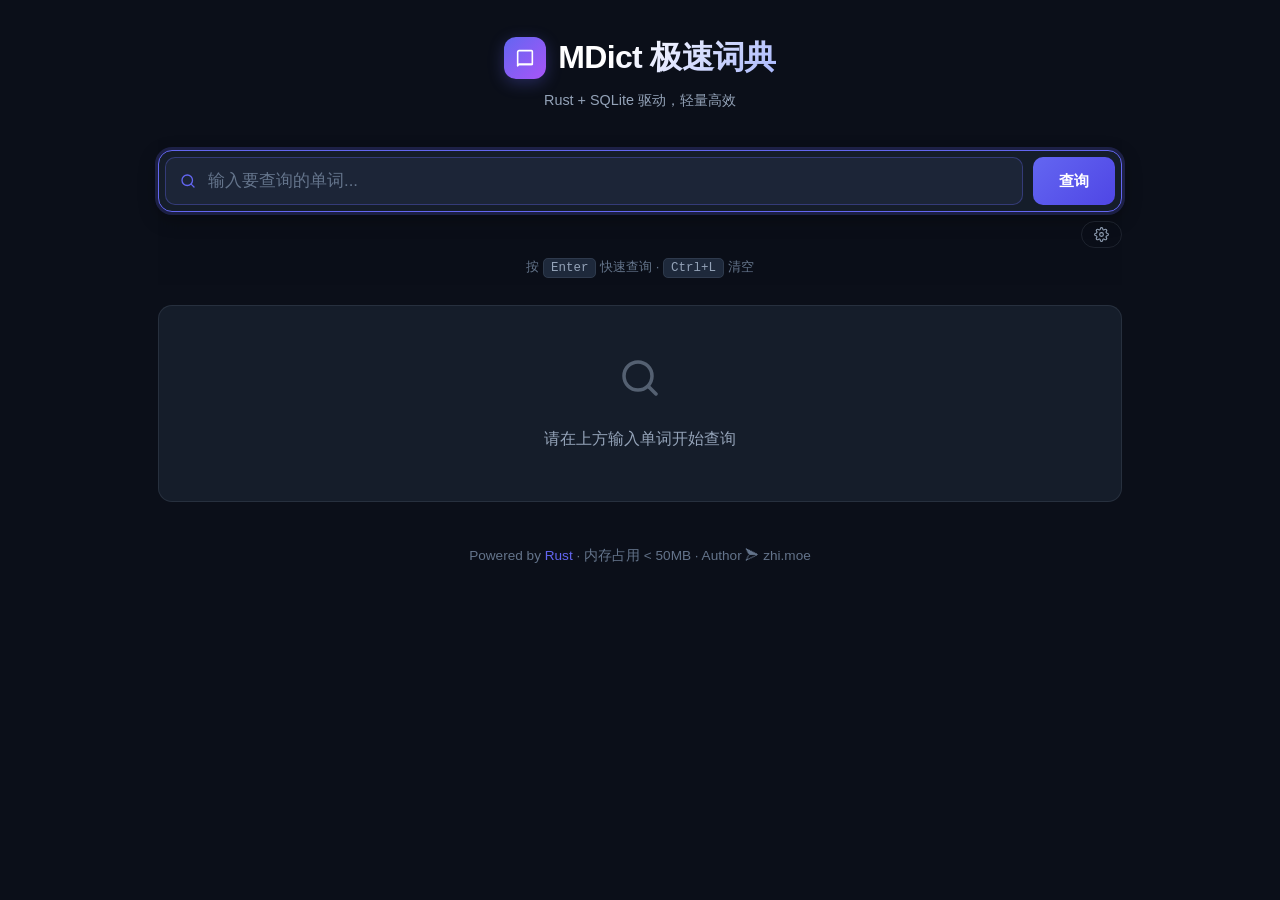
==== commit 7deb41fb: "feat: 词典界面升级——词头条/义项导航/entry tab/设置/收藏/浅色主题 - /query?format=json 返回结构化元数据（词头/音标/发音/entries/义项数）+ 完整聚" ====
--- a/crates/mdict-server/resources/static/index.html
+++ b/crates/mdict-server/resources/static/index.html
@@ -26,6 +26,12 @@
         <symbol id="icon-clock" viewBox="0 0 24 24" fill="none" stroke="currentColor" stroke-width="1.75" stroke-linecap="round" stroke-linejoin="round"><circle cx="12" cy="12" r="9"/><path d="M12 8v4l2.5 2"/></symbol>
         <symbol id="icon-filter" viewBox="0 0 24 24" fill="none" stroke="currentColor" stroke-width="1.75" stroke-linecap="round" stroke-linejoin="round"><path d="M3 5h18l-7 8v5l-4 2v-7z"/></symbol>
         <symbol id="icon-check" viewBox="0 0 24 24" fill="none" stroke="currentColor" stroke-width="2" stroke-linecap="round" stroke-linejoin="round"><path d="m20 6-11 11-5-5"/></symbol>
+        <symbol id="icon-speaker" viewBox="0 0 24 24" fill="none" stroke="currentColor" stroke-width="1.75" stroke-linecap="round" stroke-linejoin="round"><path d="M11 5 6 9H2v6h4l5 4z"/><path d="M15.5 8.5a5 5 0 0 1 0 7"/><path d="M18.5 5.5a9.5 9.5 0 0 1 0 13"/></symbol>
+        <symbol id="icon-star" viewBox="0 0 24 24" fill="none" stroke="currentColor" stroke-width="1.75" stroke-linecap="round" stroke-linejoin="round"><path d="m12 2.5 2.9 5.9 6.5.9-4.7 4.6 1.1 6.5-5.8-3.1-5.8 3.1 1.1-6.5L2.6 9.3l6.5-.9z"/></symbol>
+        <symbol id="icon-star-filled" viewBox="0 0 24 24" fill="currentColor" stroke="currentColor" stroke-width="1.75" stroke-linecap="round" stroke-linejoin="round"><path d="m12 2.5 2.9 5.9 6.5.9-4.7 4.6 1.1 6.5-5.8-3.1-5.8 3.1 1.1-6.5L2.6 9.3l6.5-.9z"/></symbol>
+        <symbol id="icon-settings" viewBox="0 0 24 24" fill="none" stroke="currentColor" stroke-width="1.75" stroke-linecap="round" stroke-linejoin="round"><circle cx="12" cy="12" r="3"/><path d="M19.4 15a1.7 1.7 0 0 0 .34 1.87l.06.06a2 2 0 1 1-2.83 2.83l-.06-.06a1.7 1.7 0 0 0-1.87-.34 1.7 1.7 0 0 0-1.03 1.56V21a2 2 0 1 1-4 0v-.09a1.7 1.7 0 0 0-1.03-1.56 1.7 1.7 0 0 0-1.87.34l-.06.06a2 2 0 1 1-2.83-2.83l.06-.06a1.7 1.7 0 0 0 .34-1.87 1.7 1.7 0 0 0-1.56-1.03H3a2 2 0 1 1 0-4h.09a1.7 1.7 0 0 0 1.56-1.03 1.7 1.7 0 0 0-.34-1.87l-.06-.06a2 2 0 1 1 2.83-2.83l.06.06a1.7 1.7 0 0 0 1.87.34h.01a1.7 1.7 0 0 0 1.03-1.56V3a2 2 0 1 1 4 0v.09a1.7 1.7 0 0 0 1.03 1.56 1.7 1.7 0 0 0 1.87-.34l.06-.06a2 2 0 1 1 2.83 2.83l-.06.06a1.7 1.7 0 0 0-.34 1.87v.01a1.7 1.7 0 0 0 1.56 1.03H21a2 2 0 1 1 0 4h-.09a1.7 1.7 0 0 0-1.56 1.03z"/></symbol>
+        <symbol id="icon-bookmark" viewBox="0 0 24 24" fill="none" stroke="currentColor" stroke-width="1.75" stroke-linecap="round" stroke-linejoin="round"><path d="M6 3h12a1 1 0 0 1 1 1v17l-7-4.5L5 21V4a1 1 0 0 1 1-1z"/></symbol>
+        <symbol id="icon-volume" viewBox="0 0 24 24" fill="none" stroke="currentColor" stroke-width="1.75" stroke-linecap="round" stroke-linejoin="round"><path d="M11 5 6 9H2v6h4l5 4z"/></symbol>
     </svg>
 
     <div class="container">
@@ -54,11 +60,58 @@
                 <button id="lucky-btn" class="search-btn">查询</button>
                 <ul id="suggestions"></ul>
             </div>
+            <div class="search-toolbar">
+                <button id="fav-btn" class="toolbar-btn" title="生词本" style="display:none;"><svg class="icon"><use href="#icon-bookmark"/></svg><span id="fav-count" class="toolbar-badge" style="display:none;"></span></button>
+                <button id="settings-btn" class="toolbar-btn" title="设置"><svg class="icon"><use href="#icon-settings"/></svg></button>
+                <div id="fav-dropdown" class="toolbar-dropdown" style="display:none;">
+                    <div class="toolbar-dropdown-head">
+                        <span><svg class="icon"><use href="#icon-bookmark"/></svg> 生词本</span>
+                        <button id="clear-favs" class="clear-history-btn">清空</button>
+                    </div>
+                    <ul id="fav-list"></ul>
+                </div>
+                <div id="settings-panel" class="settings-panel" style="display:none;">
+                    <div class="settings-head"><span><svg class="icon"><use href="#icon-settings"/></svg> 设置</span></div>
+                    <div class="settings-row">
+                        <span class="settings-label">字号</span>
+                        <div class="settings-fontsize">
+                            <button id="font-minus" class="settings-btn" title="缩小字号">A−</button>
+                            <span id="font-size-val" class="settings-val">15</span>
+                            <button id="font-plus" class="settings-btn" title="放大字号">A+</button>
+                        </div>
+                    </div>
+                    <div class="settings-row">
+                        <span class="settings-label">主题</span>
+                        <div class="settings-theme" id="theme-group">
+                            <button class="settings-seg" data-theme-opt="dark">深色</button>
+                            <button class="settings-seg" data-theme-opt="light">浅色</button>
+                            <button class="settings-seg" data-theme-opt="auto">跟随系统</button>
+                        </div>
+                    </div>
+                    <div class="settings-row">
+                        <span class="settings-label">自动发音</span>
+                        <label class="settings-check">
+                            <input type="checkbox" id="auto-pronounce"/>
+                            <span>查询后自动朗读</span>
+                        </label>
+                    </div>
+                    <div class="settings-row">
+                        <span class="settings-label">默认展开</span>
+                        <div class="settings-theme" id="expand-group">
+                            <button class="settings-seg" data-expand-opt="first">仅首本</button>
+                            <button class="settings-seg" data-expand-opt="all">全部</button>
+                        </div>
+                    </div>
+                </div>
+            </div>
             <p class="hint">按 <kbd>Enter</kbd> 快速查询 · <kbd>Ctrl+L</kbd> 清空</p>
         </div>
 
+        <div id="form-banner" class="form-banner" style="display:none;"></div>
+
         <div class="result-card">
             <button id="share-btn" class="share-btn" title="复制分享链接" style="display: none;"><svg class="icon"><use href="#icon-link"/></svg> 分享</button>
+            <div id="headword-bar" class="headword-bar" style="display:none;"></div>
             <div id="mdx-resp">
                 <div class="empty-state">
                     <div class="empty-state-icon"><svg class="icon"><use href="#icon-search"/></svg></div>
--- a/crates/mdict-server/resources/static/index.css
+++ b/crates/mdict-server/resources/static/index.css
@@ -660,6 +660,472 @@
 }
 
 /* =============================================
+   Search Toolbar (收藏 / 设置 入口)
+   ============================================= */
+.search-toolbar {
+	display: flex;
+	align-items: center;
+	justify-content: flex-end;
+	gap: 8px;
+	margin-top: 8px;
+	position: relative;
+	min-height: 28px;
+}
+
+.toolbar-btn {
+	display: inline-flex;
+	align-items: center;
+	gap: 6px;
+	background: transparent;
+	border: 1px solid var(--border);
+	color: var(--text-muted);
+	border-radius: 999px;
+	padding: 5px 12px;
+	font-size: 0.8rem;
+	cursor: pointer;
+	transition: all 0.15s;
+	position: relative;
+	font-family: inherit;
+}
+
+.toolbar-btn:hover {
+	border-color: var(--primary);
+	color: var(--primary);
+	background: var(--primary-light);
+}
+
+.toolbar-btn .icon {
+	width: 15px;
+	height: 15px;
+}
+
+.toolbar-badge {
+	position: absolute;
+	top: -6px;
+	right: -6px;
+	background: var(--primary);
+	color: #fff;
+	font-size: 0.66rem;
+	font-weight: 700;
+	line-height: 1;
+	padding: 3px 5px;
+	border-radius: 999px;
+	pointer-events: none;
+}
+
+.toolbar-dropdown {
+	position: absolute;
+	top: calc(100% + 6px);
+	right: 0;
+	width: 240px;
+	background: var(--bg-input);
+	border: 1px solid var(--border);
+	border-radius: 12px;
+	box-shadow: var(--shadow-lg);
+	z-index: 1001;
+	overflow: hidden;
+}
+
+.toolbar-dropdown-head {
+	display: flex;
+	justify-content: space-between;
+	align-items: center;
+	padding: 10px 14px;
+	border-bottom: 1px solid var(--border);
+	font-size: 0.85rem;
+	color: var(--text-muted);
+}
+
+.toolbar-dropdown-head .icon {
+	width: 14px;
+	height: 14px;
+	vertical-align: -2px;
+}
+
+#fav-list {
+	list-style: none;
+	margin: 0;
+	padding: 6px 0;
+	max-height: 260px;
+	overflow-y: auto;
+}
+
+#fav-list li {
+	padding: 9px 16px;
+	cursor: pointer;
+	font-size: 0.9rem;
+	color: var(--text);
+	transition: background 0.15s;
+	border-left: 3px solid transparent;
+}
+
+#fav-list li:hover {
+	background: rgba(99, 102, 241, 0.15);
+	border-left-color: var(--accent);
+	color: var(--accent);
+}
+
+#fav-list li.fav-empty {
+	cursor: default;
+	color: var(--text-dim);
+	font-size: 0.82rem;
+	text-align: center;
+}
+
+/* =============================================
+   Settings Panel
+   ============================================= */
+.settings-panel {
+	position: absolute;
+	top: calc(100% + 6px);
+	right: 0;
+	width: 280px;
+	background: var(--bg-input);
+	border: 1px solid var(--border);
+	border-radius: 12px;
+	box-shadow: var(--shadow-lg);
+	z-index: 1001;
+	padding: 0 16px 12px;
+}
+
+.settings-head {
+	padding: 11px 0;
+	border-bottom: 1px solid var(--border);
+	font-size: 0.85rem;
+	font-weight: 600;
+	color: var(--text-muted);
+	margin-bottom: 6px;
+}
+
+.settings-head .icon {
+	width: 14px;
+	height: 14px;
+	vertical-align: -2px;
+}
+
+.settings-row {
+	display: flex;
+	align-items: center;
+	justify-content: space-between;
+	gap: 10px;
+	padding: 9px 0;
+	font-size: 0.85rem;
+	color: var(--text);
+}
+
+.settings-label {
+	color: var(--text-muted);
+	flex-shrink: 0;
+}
+
+.settings-fontsize {
+	display: flex;
+	align-items: center;
+	gap: 8px;
+}
+
+.settings-btn {
+	background: transparent;
+	border: 1px solid var(--border);
+	color: var(--text-muted);
+	border-radius: 8px;
+	width: 34px;
+	height: 28px;
+	font-size: 0.9rem;
+	cursor: pointer;
+	transition: all 0.15s;
+	font-family: inherit;
+}
+
+.settings-btn:hover {
+	border-color: var(--primary);
+	color: var(--primary);
+}
+
+.settings-val {
+	min-width: 28px;
+	text-align: center;
+	color: var(--text);
+	font-family: var(--font-mono);
+	font-size: 0.85rem;
+}
+
+.settings-theme {
+	display: flex;
+	gap: 4px;
+}
+
+.settings-seg {
+	background: transparent;
+	border: 1px solid var(--border);
+	color: var(--text-muted);
+	border-radius: 8px;
+	padding: 4px 10px;
+	font-size: 0.78rem;
+	cursor: pointer;
+	transition: all 0.15s;
+	font-family: inherit;
+}
+
+.settings-seg:hover {
+	border-color: var(--primary);
+	color: var(--primary);
+}
+
+.settings-seg.active {
+	background: var(--primary-light);
+	border-color: var(--primary);
+	color: #c7d2fe;
+}
+
+.settings-check {
+	display: inline-flex;
+	align-items: center;
+	gap: 6px;
+	color: var(--text);
+	cursor: pointer;
+	font-size: 0.82rem;
+}
+
+.settings-check input {
+	accent-color: var(--primary);
+}
+
+/* =============================================
+   词头条 (Headword Bar)
+   ============================================= */
+.headword-bar {
+	background: var(--bg-card);
+	border: 1px solid var(--border);
+	border-radius: 14px;
+	padding: 14px 18px;
+	margin-bottom: 16px;
+	box-shadow: var(--shadow-sm);
+	display: flex;
+	flex-direction: column;
+	gap: 6px;
+}
+
+.hw-main {
+	display: flex;
+	align-items: center;
+	flex-wrap: wrap;
+	gap: 10px;
+}
+
+.hw-star {
+	background: transparent;
+	border: 1px solid var(--border);
+	color: var(--text-dim);
+	width: 34px;
+	height: 34px;
+	border-radius: 50%;
+	display: inline-flex;
+	align-items: center;
+	justify-content: center;
+	cursor: pointer;
+	transition: all 0.15s;
+	flex-shrink: 0;
+}
+
+.hw-star .icon {
+	width: 17px;
+	height: 17px;
+}
+
+.hw-star:hover {
+	border-color: var(--accent-amber);
+	color: var(--accent-amber);
+}
+
+.hw-star.active {
+	border-color: var(--accent-amber);
+	color: var(--accent-amber);
+	background: rgba(245, 158, 11, 0.12);
+}
+
+.hw-word {
+	font-family: var(--font-headword);
+	font-size: 1.9rem;
+	font-weight: 700;
+	letter-spacing: -0.02em;
+	color: var(--text);
+	line-height: 1.15;
+}
+
+.hw-phonetics {
+	font-family: var(--font-phonetic);
+	color: var(--accent-sky);
+	font-size: 1.02rem;
+	letter-spacing: 0.02em;
+}
+
+.hw-audio {
+	background: var(--primary-light);
+	border: 1px solid var(--primary-border);
+	color: #c7d2fe;
+	width: 34px;
+	height: 34px;
+	border-radius: 50%;
+	display: inline-flex;
+	align-items: center;
+	justify-content: center;
+	cursor: pointer;
+	transition: all 0.15s;
+	flex-shrink: 0;
+}
+
+.hw-audio .icon {
+	width: 17px;
+	height: 17px;
+}
+
+.hw-audio:hover {
+	background: rgba(99, 102, 241, 0.25);
+	transform: translateY(-1px);
+}
+
+.hw-sub {
+	display: flex;
+	align-items: center;
+	flex-wrap: wrap;
+	gap: 10px;
+	font-size: 0.8rem;
+	color: var(--text-dim);
+}
+
+.hw-count {
+	padding: 2px 9px;
+	border-radius: 999px;
+	border: 1px solid var(--primary-border);
+	background: var(--primary-light);
+	color: #c7d2fe;
+	font-weight: 600;
+	font-size: 0.76rem;
+}
+
+.hw-form-hint {
+	color: var(--text-dim);
+}
+
+/* =============================================
+   词形变化提示条 (Form Banner)
+   ============================================= */
+.form-banner {
+	display: flex;
+	align-items: center;
+	flex-wrap: wrap;
+	gap: 8px;
+	background: rgba(245, 158, 11, 0.1);
+	border: 1px solid rgba(245, 158, 11, 0.35);
+	color: #fcd34d;
+	border-radius: 10px;
+	padding: 9px 14px;
+	font-size: 0.88rem;
+	margin-bottom: 14px;
+}
+
+.form-banner-link {
+	background: rgba(245, 158, 11, 0.15);
+	border: 1px solid rgba(245, 158, 11, 0.4);
+	color: #fcd34d;
+	border-radius: 999px;
+	padding: 3px 12px;
+	font-size: 0.8rem;
+	font-weight: 600;
+	cursor: pointer;
+	transition: all 0.15s;
+	font-family: inherit;
+}
+
+.form-banner-link:hover {
+	background: rgba(245, 158, 11, 0.28);
+}
+
+/* =============================================
+   Entry Tabs (词典内多词条导航)
+   ============================================= */
+.mdict-entry-tabs {
+	display: flex;
+	flex-wrap: nowrap;
+	overflow-x: auto;
+	gap: 6px;
+	padding: 10px 14px 0;
+	border-bottom: 1px solid var(--border);
+	scrollbar-width: thin;
+}
+
+.mdict-entry-tab {
+	background: transparent;
+	border: 1px solid var(--border);
+	border-bottom: none;
+	color: var(--text-muted);
+	border-radius: 10px 10px 0 0;
+	padding: 6px 14px;
+	font-size: 0.82rem;
+	cursor: pointer;
+	transition: all 0.15s;
+	white-space: nowrap;
+	font-family: inherit;
+}
+
+.mdict-entry-tab:hover {
+	color: var(--primary);
+	border-color: var(--primary);
+}
+
+.mdict-entry-tab.active {
+	background: var(--primary-light);
+	border-color: var(--primary);
+	color: #c7d2fe;
+	font-weight: 600;
+}
+
+/* =============================================
+   义项导航 (Sense Nav)
+   ============================================= */
+.mdict-sense-nav {
+	display: flex;
+	flex-wrap: nowrap;
+	overflow-x: auto;
+	align-items: center;
+	gap: 4px;
+	padding: 8px 14px;
+	border-bottom: 1px solid var(--border);
+	background: rgba(15, 23, 42, 0.35);
+	scrollbar-width: thin;
+}
+
+.sense-nav-label {
+	flex-shrink: 0;
+	font-size: 0.76rem;
+	color: var(--text-dim);
+	margin-right: 4px;
+	text-transform: uppercase;
+	letter-spacing: 0.05em;
+}
+
+.sense-nav-item {
+	background: transparent;
+	border: 1px solid var(--border);
+	color: var(--text-muted);
+	min-width: 26px;
+	height: 24px;
+	border-radius: 6px;
+	font-size: 0.74rem;
+	cursor: pointer;
+	transition: all 0.12s;
+	font-family: var(--font-mono);
+	flex-shrink: 0;
+}
+
+.sense-nav-item:hover {
+	border-color: var(--primary);
+	color: var(--primary);
+	background: var(--primary-light);
+}
+
+/* =============================================
    Dictionary Navigation Bar
    ============================================= */
 #mdx-resp .mdict-dict-nav {
@@ -886,6 +1352,61 @@
 		position: absolute;
 		top: 12px;
 		right: 12px;
+	}
+
+	/* 移动端：搜索工具栏与提示紧凑化 */
+	.search-toolbar {
+		margin-top: 6px;
+	}
+
+	.toolbar-btn {
+		padding: 8px 12px;
+	}
+
+	/* 词头条：词头与音标可换行，按钮触控目标 ≥ 40px */
+	.headword-bar {
+		padding: 12px 14px;
+	}
+
+	.hw-word {
+		font-size: 1.6rem;
+	}
+
+	.hw-star,
+	.hw-audio {
+		width: 40px;
+		height: 40px;
+	}
+
+	.hw-star .icon,
+	.hw-audio .icon {
+		width: 20px;
+		height: 20px;
+	}
+
+	/* 设置面板与收藏下拉：移动端全宽贴近搜索栏 */
+	.settings-panel,
+	.toolbar-dropdown {
+		left: 0;
+		right: 0;
+		width: auto;
+		max-width: none;
+	}
+
+	/* 义项导航 / entry tab 横向滚动条在触屏上更易用 */
+	.mdict-sense-nav,
+	.mdict-entry-tabs {
+		-webkit-overflow-scrolling: touch;
+	}
+
+	.sense-nav-item {
+		min-width: 32px;
+		height: 32px;
+		font-size: 0.82rem;
+	}
+
+	#mdx-resp .mdict-dict-frame {
+		max-height: 100000px;
 	}
 }
 
@@ -1328,3 +1849,210 @@
 	border-left-color: var(--accent);
 	color: var(--accent);
 }
+
+/* =============================================
+   Light Theme (浅色主题覆盖层)
+   =============================================
+   深色为默认主题；`<html data-theme="light">` 时本层覆盖生效。
+   主要思路：全局变量换肤 + 对少量硬编码深色表面做等选择器覆盖，
+   避免改动深色主题本身的规则。 */
+:root[data-theme="light"] {
+	--bg: #f3f5f9;
+	--bg-card: #ffffff;
+	--bg-input: #ffffff;
+	--text: #1c2433;
+	--text-muted: #56647a;
+	--text-dim: #8b97ab;
+	--border: rgba(28, 36, 51, 0.12);
+	--border-hover: rgba(99, 102, 241, 0.5);
+	--primary-light: rgba(99, 102, 241, 0.1);
+	--primary-border: rgba(99, 102, 241, 0.35);
+	--shadow-sm: 0 2px 8px rgba(30, 41, 59, 0.07);
+	--shadow-md: 0 6px 20px rgba(30, 41, 59, 0.09);
+	--shadow-lg: 0 12px 32px rgba(30, 41, 59, 0.13);
+}
+
+:root[data-theme="light"] h1 {
+	background: linear-gradient(135deg, #1c2433 30%, #6366f1 100%);
+	-webkit-background-clip: text;
+	background-clip: text;
+}
+
+:root[data-theme="light"] .search-container {
+	background: rgba(243, 245, 249, 0.9);
+}
+
+:root[data-theme="light"] .logo-icon {
+	box-shadow: 0 4px 16px rgba(99, 102, 241, 0.25);
+}
+
+:root[data-theme="light"] #suggestions {
+	background: rgba(255, 255, 255, 0.97);
+	border-color: rgba(28, 36, 51, 0.16);
+}
+
+:root[data-theme="light"] #suggestions li {
+	color: #334155;
+}
+
+:root[data-theme="light"] #suggestions li .sug-rest {
+	color: #334155;
+}
+
+:root[data-theme="light"] #suggestions li .sug-match {
+	color: #4f46e5;
+}
+
+:root[data-theme="light"] #suggestions li:hover,
+:root[data-theme="light"] #suggestions li.selected {
+	background: linear-gradient(
+		90deg,
+		rgba(99, 102, 241, 0.14),
+		rgba(99, 102, 241, 0.03)
+	);
+}
+
+:root[data-theme="light"] #suggestions li.sug-footer {
+	background: rgba(243, 245, 249, 0.8);
+}
+
+:root[data-theme="light"] #mdx-resp .mdict-aggregate-meta {
+	background: rgba(255, 255, 255, 0.94);
+}
+
+:root[data-theme="light"] #mdx-resp .mdict-dict-section {
+	background: #ffffff;
+}
+
+:root[data-theme="light"] #mdx-resp .mdict-dict-head {
+	background: linear-gradient(135deg, #f1f4f9, #ffffff);
+}
+
+:root[data-theme="light"] #mdx-resp .mdict-dict-head:hover {
+	background: linear-gradient(135deg, #e8edf5, #f6f8fb);
+}
+
+:root[data-theme="light"] #mdx-resp .mdict-dict-name {
+	color: #1c2433;
+}
+
+:root[data-theme="light"] #mdx-resp .mdict-dict-index {
+	color: #4f46e5;
+	background: rgba(99, 102, 241, 0.12);
+}
+
+:root[data-theme="light"] #mdx-resp .mdict-dict-toggle {
+	color: #8b97ab;
+}
+
+:root[data-theme="light"] .mdict-entry-tabs,
+:root[data-theme="light"] .mdict-sense-nav {
+	border-bottom-color: rgba(28, 36, 51, 0.1);
+}
+
+:root[data-theme="light"] .mdict-sense-nav {
+	background: rgba(241, 244, 249, 0.7);
+}
+
+:root[data-theme="light"] .mdict-entry-tab.active,
+:root[data-theme="light"] .settings-seg.active {
+	color: #4f46e5;
+}
+
+:root[data-theme="light"] .settings-panel,
+:root[data-theme="light"] .toolbar-dropdown,
+:root[data-theme="light"] .dict-filter-body,
+:root[data-theme="light"] .history-dropdown {
+	background: #ffffff;
+}
+
+:root[data-theme="light"] #history-list li,
+:root[data-theme="light"] #fav-list li {
+	color: #334155;
+}
+
+:root[data-theme="light"] kbd {
+	background: #eef1f6;
+	color: #56647a;
+}
+
+:root[data-theme="light"] .hw-audio,
+:root[data-theme="light"] .hw-count,
+:root[data-theme="light"] .mdict-agg-hit {
+	color: #4f46e5;
+}
+
+/* 词典正文的深色硬编码色在浅色下的覆盖（作用域限定在父页聚合层） */
+:root[data-theme="light"] #mdx-resp .entry {
+	color: #2b3648;
+}
+
+:root[data-theme="light"] #mdx-resp .def {
+	color: #1c2433;
+}
+
+:root[data-theme="light"] #mdx-resp .example {
+	color: #475569;
+}
+
+:root[data-theme="light"] #mdx-resp expen,
+:root[data-theme="light"] #mdx-resp .expen,
+:root[data-theme="light"] #mdx-resp .EXPEN,
+:root[data-theme="light"] #mdx-resp .exa {
+	color: #1e293b;
+}
+
+:root[data-theme="light"] #mdx-resp .explan,
+:root[data-theme="light"] #mdx-resp .EXPLAN,
+:root[data-theme="light"] #mdx-resp .gloss,
+:root[data-theme="light"] #mdx-resp .GLOSS {
+	color: #64748b;
+}
+
+:root[data-theme="light"] #mdx-resp .collobox,
+:root[data-theme="light"] #mdx-resp .thesbox,
+:root[data-theme="light"] #mdx-resp .usagebox,
+:root[data-theme="light"] #mdx-resp .grambox,
+:root[data-theme="light"] #mdx-resp .f2nbox {
+	background: rgba(30, 41, 59, 0.04);
+	border-color: rgba(28, 36, 51, 0.12);
+}
+
+:root[data-theme="light"] #mdx-resp .collobox .heading,
+:root[data-theme="light"] #mdx-resp .thesbox .heading,
+:root[data-theme="light"] #mdx-resp .usagebox .heading,
+:root[data-theme="light"] #mdx-resp .grambox .heading,
+:root[data-theme="light"] #mdx-resp .f2nbox .heading {
+	background: rgba(30, 41, 59, 0.07);
+	color: #1c2433;
+}
+
+:root[data-theme="light"] #mdx-resp a {
+	color: #4f46e5;
+}
+
+:root[data-theme="light"] #mdx-resp a:hover {
+	color: #3730a3;
+}
+
+:root[data-theme="light"] #mdx-resp .mdict-query-word {
+	color: #4f46e5 !important;
+	background: rgba(99, 102, 241, 0.1) !important;
+	border-color: rgba(99, 102, 241, 0.3) !important;
+}
+
+:root[data-theme="light"] #mdx-resp img[src*="spkr"] {
+	filter: brightness(0.85);
+}
+
+:root[data-theme="light"] .form-banner {
+	background: rgba(245, 158, 11, 0.08);
+	color: #b45309;
+	border-color: rgba(245, 158, 11, 0.4);
+}
+
+:root[data-theme="light"] .form-banner-link {
+	background: rgba(245, 158, 11, 0.12);
+	color: #b45309;
+	border-color: rgba(245, 158, 11, 0.45);
+}
